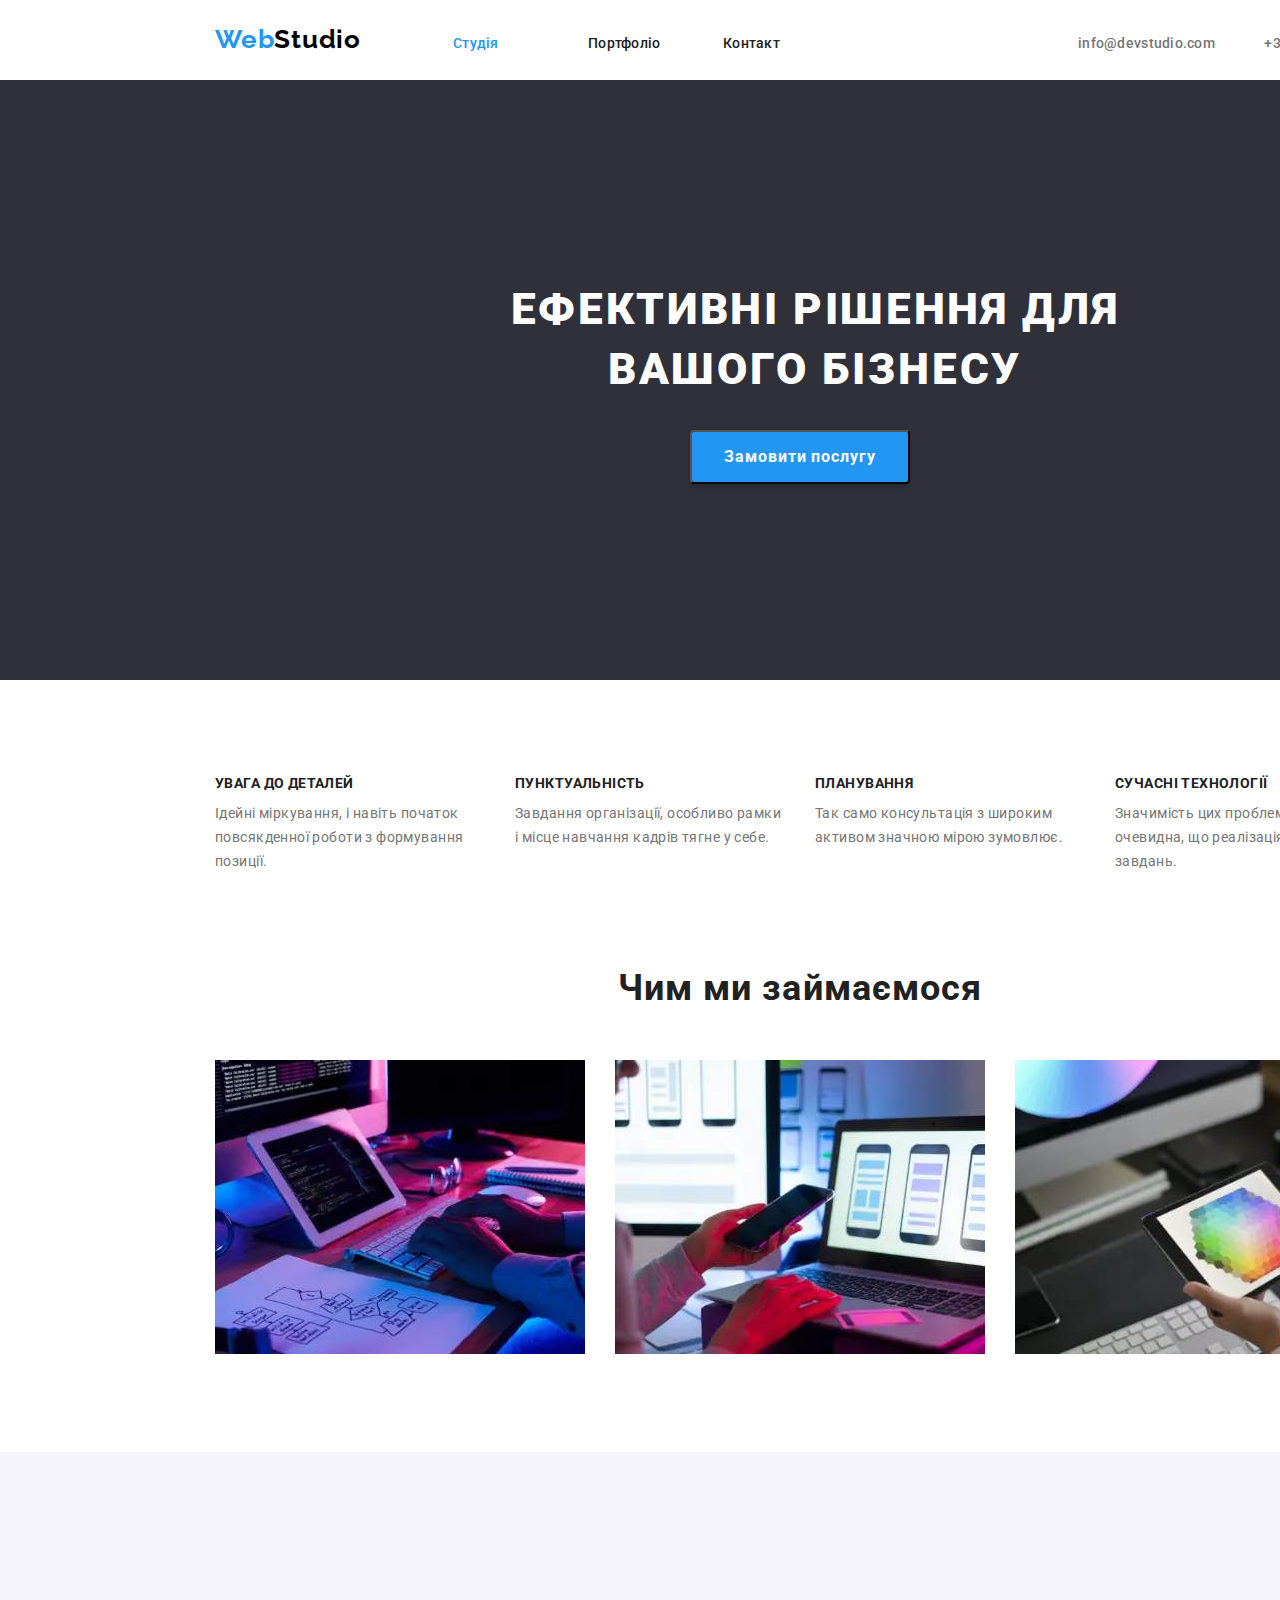
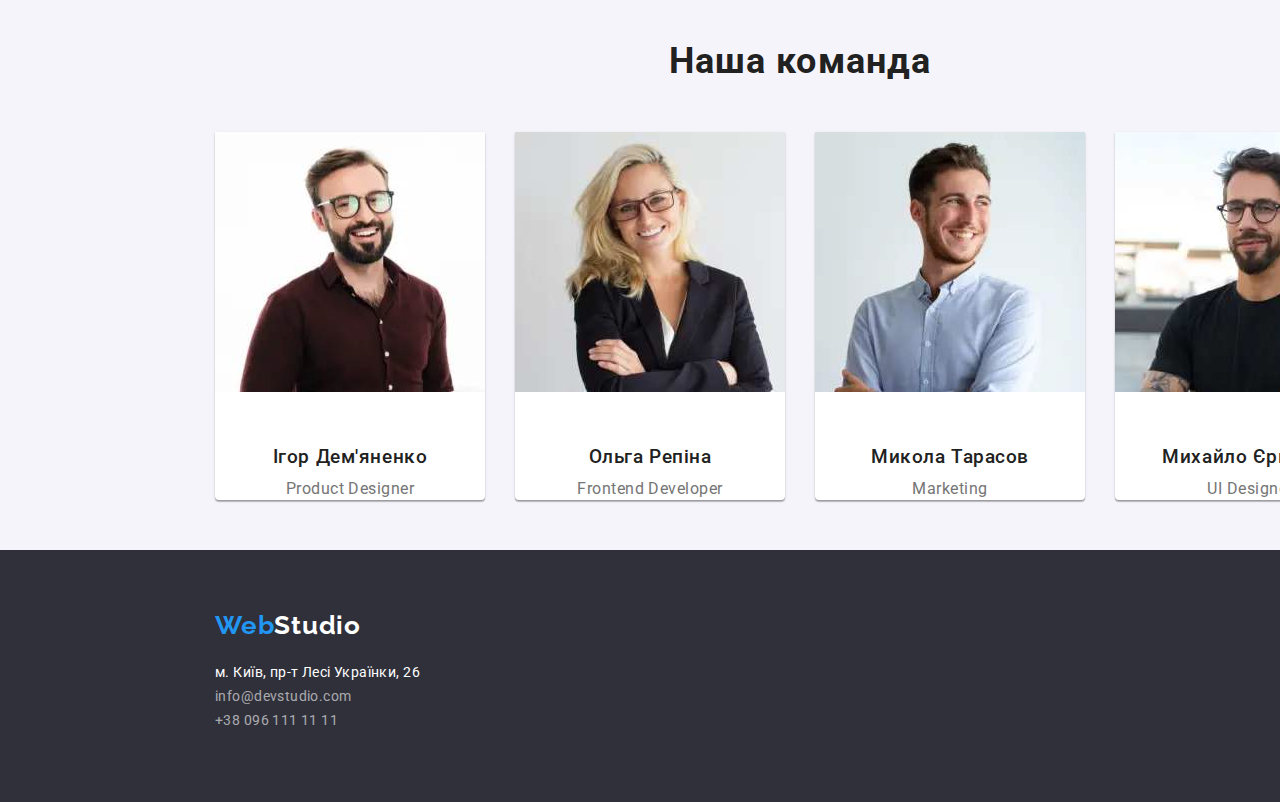
==== index.html @ 8b4c762c "До відправки ментору (пише до флекс на портфолио)" ====
<!DOCTYPE html>
<html lang="uk">
<head>
    <meta charset="UTF-8">
    <meta http-equiv="X-UA-Compatible" content="IE=edge">
    <meta name="viewport" content="width=device-width, initial-scale=1.0">    
    <title>HOMEWORK3</title>
    <link rel="stylesheet" href="https://cdnjs.cloudflare.com/ajax/libs/modern-normalize/1.1.0/modern-normalize.min.css">
    <link rel="preconnect" href="https://fonts.googleapis.com">
    <link rel="preconnect" href="https://fonts.gstatic.com" crossorigin>
    <link href="https://fonts.googleapis.com/css2?family=Raleway:wght@700&family=Roboto:wght@400;500;700;900&display=swap"
        rel="stylesheet">
    <link rel="stylesheet" href="./css/styles.css">
</head>
<body>
        <header class="header-box">
            <div class="container">
                <div class="nav-flex-header">
                    <nav class="nav-flex-header">
                        <a href="./index.html" class="logo link "><span class="web">Web</span><span class="studio">Studio</span></a>
                        <ul class="nav-flex">
                            <li><a href="./index.html" class="link-nav link-current link">Студія</a></li>
                            <li><a href="./portfolio.html" class="link-nav link">Портфоліо</a></li>
                            <li><a href="" class="link-nav link">Контакт</a></li>
                        </ul>
                    </nav>
                    <ul class="nav-flex-tel">
                        <li><a href="mailto:info@devstudio.com" class="nav-contact link">info@devstudio.com</a></li>
                        <li><a href="tel:+380961111111" class="nav-contact link">+38 096 111 11 11</a></li>
                    </ul>
                </div>
                
            </div>                
        </header>

    <main>        
        <section class="order">
            <div class="container">
                <h1 class="hero-title">Ефективні рішення для вашого бізнесу</h1>
                <button type="button" class="order-button">Замовити послугу</button> 
            </div>              
        </section>
        <section class="">
            <div class="container">
                <!--Чому ви обираєте нас?-->
                <ul class="advantage-flex">
                    <li>
                        <h3 class="title-advantage">УВАГА ДО ДЕТАЛЕЙ</h3>
                        <p class="advantage">Ідейні міркування, і навіть початок повсякденної роботи з формування позиції.</p>
                    </li>
                    <li>
                        <h3 class="title-advantage">ПУНКТУАЛЬНІСТЬ</h3>
                        <p class="advantage">Завдання організації, особливо рамки і місце навчання кадрів тягне у себе.</p>
                    </li>
                    <li>
                        <h3 class="title-advantage">ПЛАНУВАННЯ</h3>
                        <p class="advantage">Так само консультація з широким активом значною мірою зумовлює.</p>
                    </li>
                    <li>
                        <h3 class="title-advantage">СУЧАСНІ ТЕХНОЛОГІЇ</h3>
                        <p class="advantage">Значимість цих проблем настільки очевидна, що реалізація планових завдань.</p>
                    </li>
                </ul>
            </div>
        </section>
       
        <section class="">
            <div class="container">
                <h2 class="specialization-title">Чим ми займаємося</h2>
                <ul class="specialization-foto">
                    <li><img src="images/imgdesktop.jpg" alt="Для Офісу" width="370" height="294"></li>
                    <li><img src="images/imgmobile.jpg" alt="Мобільні версії" width="370" height="294"></li>
                    <li><img src="images/imgtablet.jpg" alt="Версії для планшетів" width="370" height="294"></li>
                </ul>
            </div>
        </section>
                
        <section class="comand">
            <div class="container">
                    <h2 class="title-comand">Наша команда</h2>
                    <ul class="comand-flex" >
                        <li class="box-comand">
                            <img src="images/imgIgorDemiyanenko.jpg" alt="Фото Ігор Дем'яненко" width="270" height="260">
                            <h3 class="name">Ігор Дем'яненко</h3>
                            <p lang="en" class="profession">Product Designer</p>
                        </li>
                        <li class="box-comand">
                            <img src="images/imgOlgaRepina.jpg" alt="Фото Ольга Репіна" width="270" height="260">
                            <h3 class="name">Ольга Репіна</h3>
                            <p lang="en" class="profession">Frontend Developer</p>
                        </li>
                        <li class="box-comand">
                            <img src="images/imgNikolaiTarasov.jpg" alt="Фото Микола Тарасов" width="270" height="260">
                            <h3 class="name">Микола Тарасов</h3>
                            <p lang="en" class="profession">Marketing</p>
                        </li>
                        <li class="box-comand">
                            <img src="images/imgMikhailErmakov.jpg" alt="Фото Михайло Єрмаков" width="270" height="260">
                            <h3 class="name">Михайло Єрмаков</h3>
                            <p lang="en" class="profession">UI Designer</p>
                        </li>
                    </ul>
            </div>
        </section>
    
    </main>
    <footer class="footer">
        <div class="container">
                <a href="./index.html" class="logo-footer link"><span class="web">Web</span><span class="logo-studio-footer">Studio</span></a>
                <address>
                    <span class="adress">м. Київ, пр-т Лесі Українки, 26</span>
                    <ul>
                        <li><a href="mailto:info@devstudio.com" class="contact link">info@devstudio.com</a></li>
                        <li><a href="tel:+380961111111" class="contact link">+38 096 111 11 11</a></li>
                    </ul>
                </address>
        </div>
        
    </footer>

</body>
</html>
---- css/styles.css ----
:root {
    --color-primary: #212121;
    --color-logo-studio: #000000;
    --color-title-secondary:#FFFFFF;
    --color-link-text: #757575;
    --color-accent: #2196F3;
    --color-background: #188CE8;
    --color-order-shadow:rgba(0, 0, 0, 0.15);
    --color-conact-footer:rgba(255, 255, 255, 0.6);
    --color-order-section:#2F303A;
    --color-comand-section:#F5F4FA;
 }
/* * {outline: 1px solid red;} */
h1,
h2,
h3,
ul,
li,
p {padding: 0;
    margin: 0;
}
body { 
    width: 1600;
    font-family: 'Roboto','Arial','Helvetica',sans-serif;
    font-style: normal;
    color: var(--color-primary);
}
.container {
    margin: auto 200px;
    padding: 0 15px;
    width: 1200px;    
}


ul,li {
    list-style: none;
}
.link {
    text-decoration: none;
  }
  .nav-flex-header {
    align-items:baseline;
    display:flex;
    justify-content: space-between;
  }
  .nav-flex {
    width: 281px;
    display:flex;
    justify-content: space-between;
  }
  .nav-flex-tel {
    width: 307px;
    display:flex;
    justify-content: space-between;
  }

.header-box {
    width: 1600px;
    height: 80px;
    display:;   
}
.logo {
    margin-right: 93px; 
    padding-top: 24px;
    padding-bottom: 25px;
    display: block;
    height: 31;
    width: 145px;
    font-weight: 700;
    font-family: 'Raleway';
    font-size: 26px;
    line-height: 1.19;
    /* identical to box height */
    letter-spacing: 0.03em;   
}
.web {
    color: var(--color-accent);}
.studio {
    color: var(--color-logo-studio);
}
.link-nav {
    display:flex;
    padding-top: 24px;
    padding-bottom: 24px;
    width: 135px;
    height: 16px;
    font-family: inherit;
    font-weight: 500;
    font-size: 14px;
    line-height: 1.14;
    letter-spacing: 0.02em;
    color: var(--color-primary);
}
.link-nav:hover ,.link-nav:focus {
    color: var(--color-accent);
}
.link-current {
    color: var(--color-accent);
}
.nav-contact {
    display: flex;
    padding-top: 32px;
    padding-bottom: 32px;
    font-weight: 500;
    font-size: 14px;
    line-height: 1,14;
    letter-spacing: 0.02em;
    color: var(--color-link-text);
}
.nav-contact:hover,.nav-contact:focus {
    color: var(--color-accent);
}
.nav {
    background-color:var(--color-title-secondary);
}
.order {
    display: block;
    margin-bottom: 94;
    padding-top: 200px;
    height: 600px;
    width: 1600px;
    background-color: var(--color-order-section);
}
.hero-title {
    margin: 0px 252px 30px;
    display:block;
    width: 696px;
    height: 120px;
    text-align: center;
    font-weight: 900;
    font-size: 44px;
    line-height: 1.36 ;
    /* or 136% */
    letter-spacing: 0.06em;
    text-transform: uppercase;
    color: var(--color-title-secondary);
}
.order-button { 
    padding: 10px 32px;
    margin:0px auto 200px auto;
    display:block;
    width: 216;
    height: 50;
    font-weight: 700;
    cursor: pointer;
    font-family: inherit;
    line-height: 1.88;
    /* identical to box height, or 188% */
    align-items: center;
    text-align: center;
    letter-spacing: 0.06em;
    color: var(--color-title-secondary);
    background-color:var(--color-accent);
    box-shadow: 0px 4px 4px rgba(0, 0, 0, 0.15);
    border-radius: 4px;
}
.order-button:hover, .order-button:focus {
    background: var(--color-background);
 }
 .advantage-flex {
     display:flex ;
     justify-content: space-between;
     margin-top: 94px;
     margin-bottom:94px; 
     width: 1170px;
     margin-top: 94px;
 }
.title-advantage {margin-bottom: 10px;
    display: inline-block;
    height: 16px;
    width: 270px;
    font-weight: 700;
    font-size: 14px;
    line-height: 1.14;
    letter-spacing: 0.03em;
    text-transform: uppercase;
}
.advantage {
    height: 72px;
    width: 270px;
    font-size: 14px;
    line-height: 1.71;
    /* or 171% */
    letter-spacing: 0.03em;
    color: var(--color-link-text);
}
.specialization-title {margin-bottom: 50px;
    font-weight: 700;
    font-size: 36px;
    line-height: 1.16;
    letter-spacing: 0.03em;
    text-align: center;
}
.comand-flex {
    display: flex;
    justify-content: space-between;
}
.title-comand { 
    margin-top: 94px;
    margin-bottom: 50px;
    font-weight: 700;
    font-size: 36px;
    line-height: 1.17;
    letter-spacing: 0.03em;
    text-align: center;
}
.specialization-foto {
    margin-bottom: 94px;
    padding-top: 0px;
    display:flex;
    justify-content: space-between;
}
.box-comand {
    padding-top: 0px;
    margin-bottom: 50px;
    width: 270px;
    height: 368px;
    background-color: var(--color-title-secondary);
    box-shadow: 0px 1px 3px rgba(0, 0, 0, 0.12), 0px 1px 1px rgba(0, 0, 0, 0.14), 0px 2px 1px rgba(0, 0, 0, 0.2);
    border-radius: 0px 0px 4px 4px;
}
.comand {padding-top: 94px;
    width: width 1200px;
    background-color: var(--color-comand-section);
}
.name {
    margin-top: 50px;
    margin-bottom: 10px;
    font-weight: 500;
    line-height: 1.17;
    /* identical to box height */
    letter-spacing: 0.03em;
    text-align: center;
}
.profession {margin-bottom: 50px;
    line-height: 1.19;
    /* identical to box height */
    letter-spacing: 0.03em;
    color: var(--color-link-text);
    text-align: center;
}
.adress {
    margin-bottom: 9px;
    font-style: normal;
    font-size: 14px;
    line-height: 1.71;
    /* or 171% */
    letter-spacing: 0.03em;
    color: var(--color-title-secondary);
}
.contact {
    margin-bottom: 9px;
   font-style: normal;
    font-family: inherit;
    font-size: 14px;
    line-height: 1.71;
    /* or 171% */
    letter-spacing: 0.03em;
    color: var(--color-conact-footer);
}
.contact:hover,.contact:focus {
    color: var(--color-accent);
}
.flex-button {
    
    display: flex;
    justify-content: center;
}
/* .button:last-child {
    margin-right:0px;   
} */
.button {
    padding: 6px 22px;
    margin-top:100px;
    margin-bottom:100px; ; 
    margin-right: 30px;
    cursor: pointer;
    font-family: inherit;
    font-weight: 500;
    line-height: 1.63;
    /* identical to box height, or 162% */
    text-align: center;
    letter-spacing: 0.03em;    
}
.button:hover,.button:focus {
    color: var(--color-title-secondary);
    background-color: var(--color-accent);
}
.card-flex {
    
}
.card {
    padding-top: 0px;
    margin-right:30px;
    margin-bottom: 30px;
    box-sizing: border-box;
    width: 370px;
    height: 404px;
    background: var(--color-title-secondary);
    border: 1px solid #EEEEEE;

}
.projects {
    margin-top: 20px;
    margin-right: 24px;
    margin-bottom: 4px;
    margin-left: 24px;
    font-weight: 700;
    line-height: 2;
    /* identical to box height, or 188% */
    letter-spacing: 0.03em;
}
.project-type {
    width: 322;
    height: 30;
    margin-right: 24px;
    margin-bottom: 20px;
    margin-left: 24px;
    line-height: 1.88;
    /* identical to box height, or 188% */
    letter-spacing: 0.03em;
    color: var(--color-link-text);
}
.footer { 
    display: block;
    padding-top: 60px ;
    width: 1600px;
    height: 252px;
    background-color: var(--color-order-section);
}
.logo-footer {
    margin-bottom: 20px ;
    display: block;
    height: 31;
    width: 145px;
    font-weight: 700;
    font-family: 'Raleway';
    font-size: 26px;
    line-height: 1.19;
    /* identical to box height */
    letter-spacing: 0.03em;
}
.logo-studio-footer { 
    font-family: 'Raleway';
    font-size: 26px;
    line-height: 1.19;
    /* identical to box height */
    letter-spacing: 0.03em;
    color:var(--color-title-secondary);
}
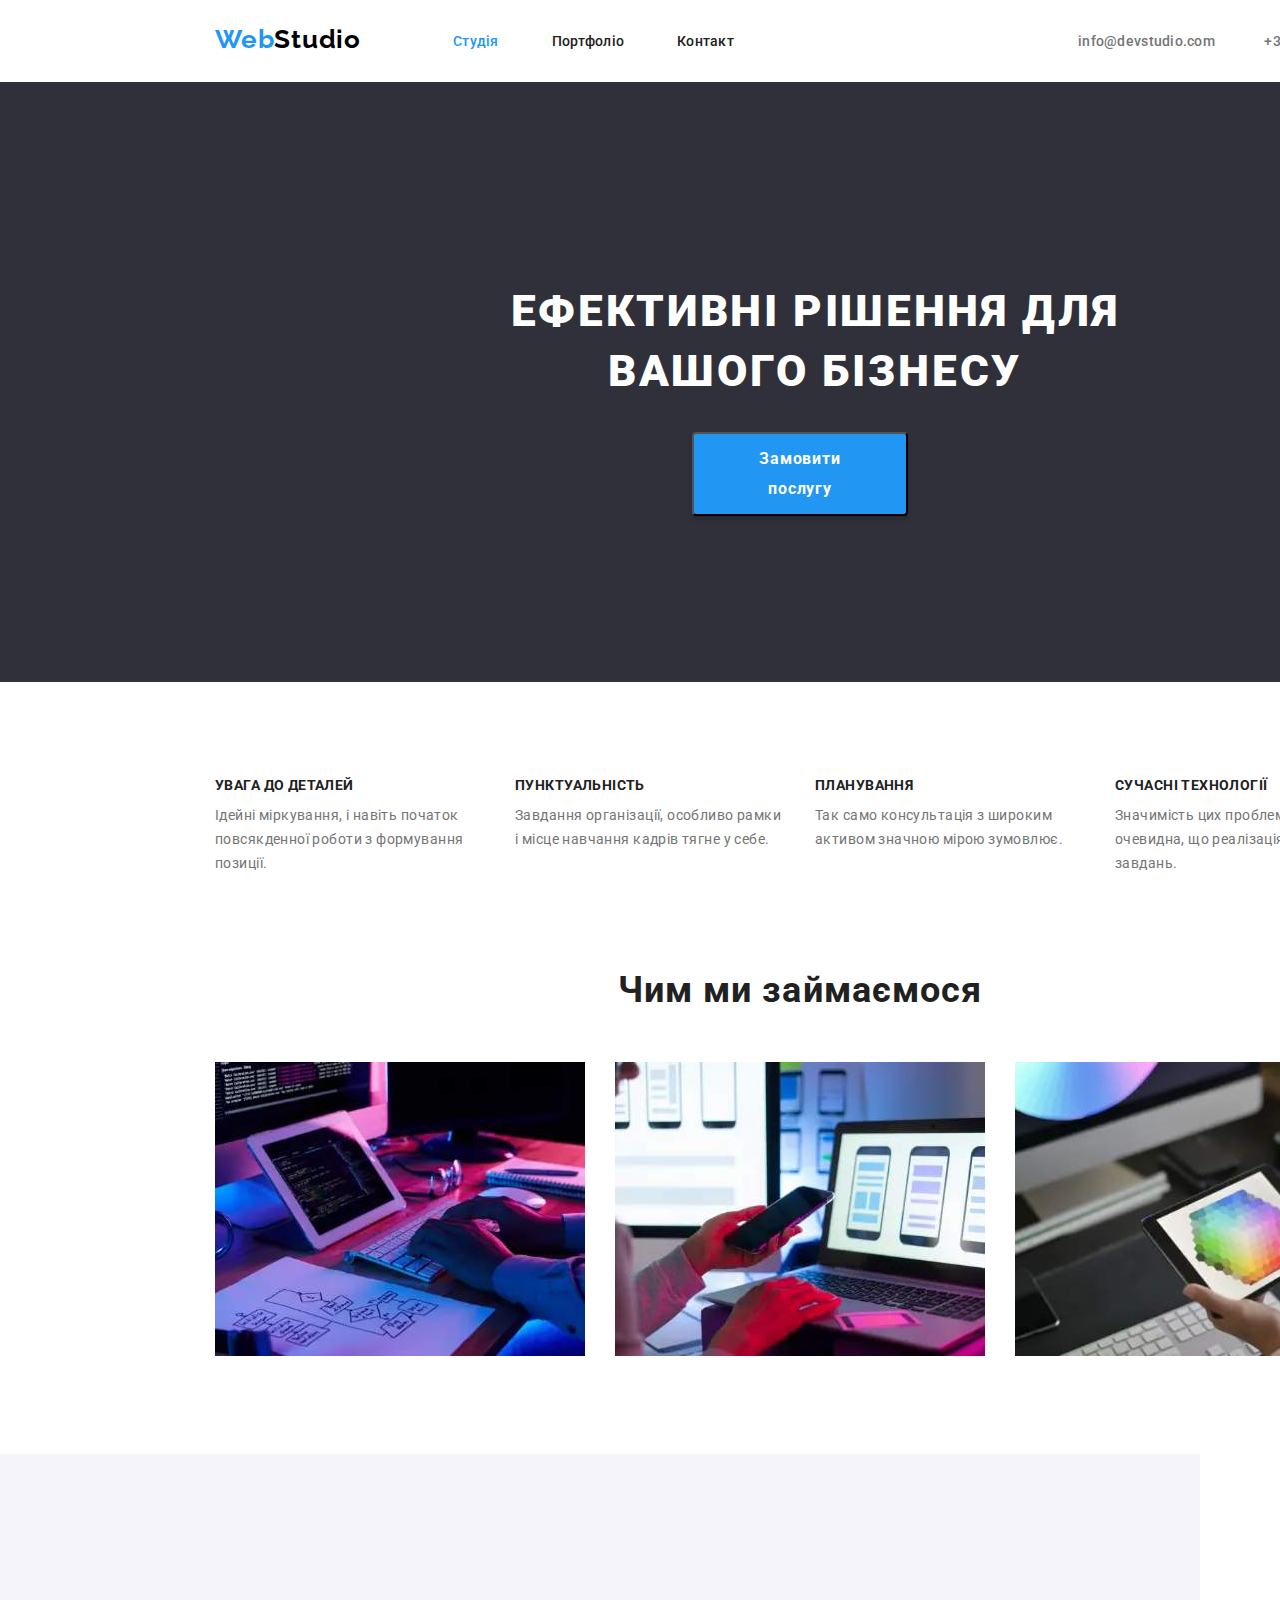
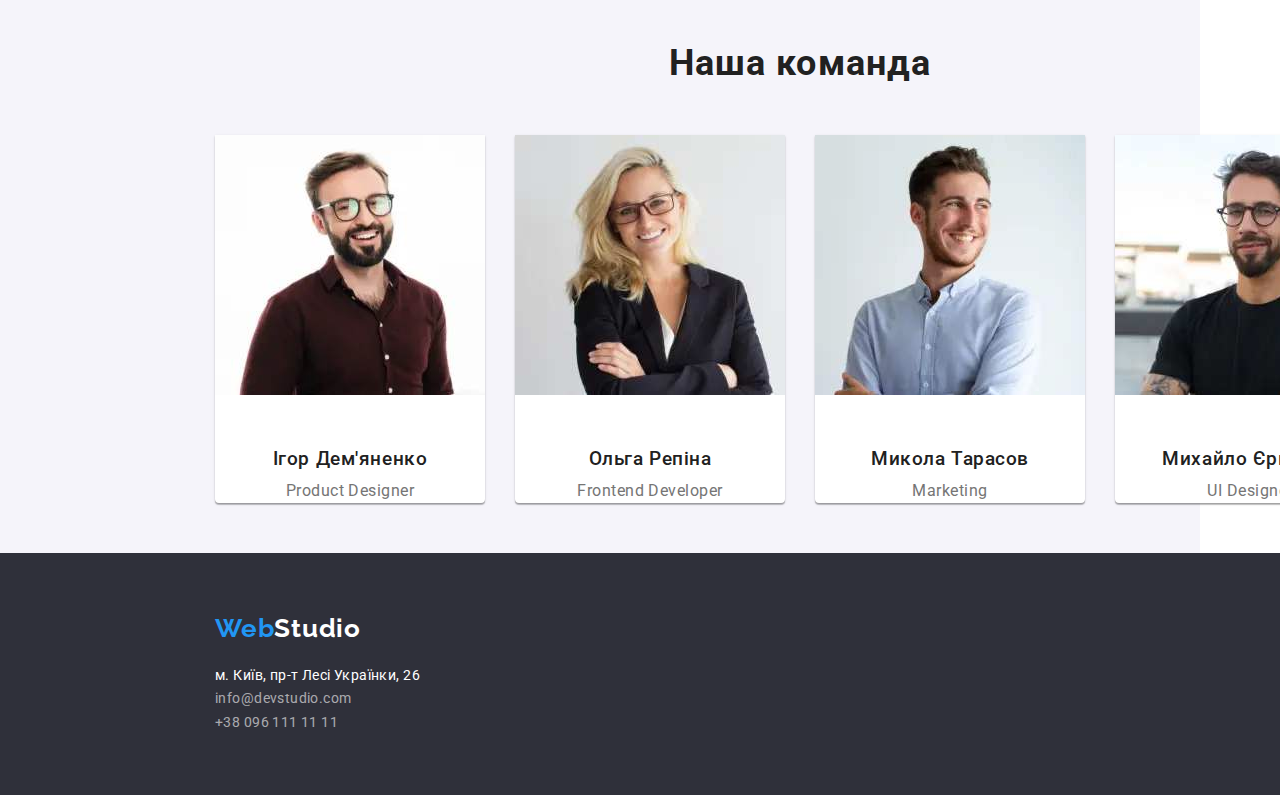
==== commit 65a4ded0: "Фіналізує проект до перевірки ментором" ====
--- a/index.html
+++ b/index.html
@@ -1,44 +1,44 @@
 <!DOCTYPE html>
 <html lang="uk">
+
 <head>
     <meta charset="UTF-8">
     <meta http-equiv="X-UA-Compatible" content="IE=edge">
-    <meta name="viewport" content="width=device-width, initial-scale=1.0">    
+    <meta name="viewport" content="width=device-width, initial-scale=1.0">
     <title>HOMEWORK3</title>
     <link rel="stylesheet" href="https://cdnjs.cloudflare.com/ajax/libs/modern-normalize/1.1.0/modern-normalize.min.css">
     <link rel="preconnect" href="https://fonts.googleapis.com">
     <link rel="preconnect" href="https://fonts.gstatic.com" crossorigin>
-    <link href="https://fonts.googleapis.com/css2?family=Raleway:wght@700&family=Roboto:wght@400;500;700;900&display=swap"
-        rel="stylesheet">
+    <link rel="stylesheet" href="https://fonts.googleapis.com/css2?family=Raleway:wght@700&family=Roboto:wght@400;500;700;900&display=swap">
     <link rel="stylesheet" href="./css/styles.css">
 </head>
+
 <body>
-        <header class="header-box">
-            <div class="container">
-                <div class="nav-flex-header">
-                    <nav class="nav-flex-header">
-                        <a href="./index.html" class="logo link "><span class="web">Web</span><span class="studio">Studio</span></a>
-                        <ul class="nav-flex">
-                            <li><a href="./index.html" class="link-nav link-current link">Студія</a></li>
-                            <li><a href="./portfolio.html" class="link-nav link">Портфоліо</a></li>
-                            <li><a href="" class="link-nav link">Контакт</a></li>
-                        </ul>
-                    </nav>
-                    <ul class="nav-flex-tel">
-                        <li><a href="mailto:info@devstudio.com" class="nav-contact link">info@devstudio.com</a></li>
-                        <li><a href="tel:+380961111111" class="nav-contact link">+38 096 111 11 11</a></li>
+    <header class="container">
+            <div class="header-flex">
+                <nav class="nav-flex-header">
+                    <a href="./index.html" class="logo link "><span class="web">Web</span><span
+                            class="studio">Studio</span></a>
+                    <ul class="nav-flex">
+                        <li class="nav-link"><a href="./index.html" class="link-nav link-current link">Студія</a></li>
+                        <li class="nav-link"><a href="./portfolio.html" class="link-nav link">Портфоліо</a></li>
+                        <li class="nav-link"><a href="" class="link-nav link">Контакт</a></li>
                     </ul>
-                </div>
-                
-            </div>                
-        </header>
+                </nav>
+                <ul class="nav-flex-link">
+                    <li class="nav-link"><a href="mailto:info@devstudio.com"
+                            class="nav-contact link">info@devstudio.com</a></li>
+                    <li class="nav-link"><a href="tel:+380961111111" class="nav-contact link">+38 096 111 11 11</a></li>
+                </ul>
+            </div>  
+    </header>
 
-    <main>        
+    <main>
         <section class="order">
             <div class="container">
                 <h1 class="hero-title">Ефективні рішення для вашого бізнесу</h1>
-                <button type="button" class="order-button">Замовити послугу</button> 
-            </div>              
+                <button type="button" class="order-button">Замовити послугу</button>
+            </div>
         </section>
         <section class="">
             <div class="container">
@@ -46,11 +46,13 @@
                 <ul class="advantage-flex">
                     <li>
                         <h3 class="title-advantage">УВАГА ДО ДЕТАЛЕЙ</h3>
-                        <p class="advantage">Ідейні міркування, і навіть початок повсякденної роботи з формування позиції.</p>
+                        <p class="advantage">Ідейні міркування, і навіть початок повсякденної роботи з формування
+                            позиції.</p>
                     </li>
                     <li>
                         <h3 class="title-advantage">ПУНКТУАЛЬНІСТЬ</h3>
-                        <p class="advantage">Завдання організації, особливо рамки і місце навчання кадрів тягне у себе.</p>
+                        <p class="advantage">Завдання організації, особливо рамки і місце навчання кадрів тягне у себе.
+                        </p>
                     </li>
                     <li>
                         <h3 class="title-advantage">ПЛАНУВАННЯ</h3>
@@ -58,12 +60,13 @@
                     </li>
                     <li>
                         <h3 class="title-advantage">СУЧАСНІ ТЕХНОЛОГІЇ</h3>
-                        <p class="advantage">Значимість цих проблем настільки очевидна, що реалізація планових завдань.</p>
+                        <p class="advantage">Значимість цих проблем настільки очевидна, що реалізація планових завдань.
+                        </p>
                     </li>
                 </ul>
             </div>
         </section>
-       
+
         <section class="">
             <div class="container">
                 <h2 class="specialization-title">Чим ми займаємося</h2>
@@ -74,49 +77,51 @@
                 </ul>
             </div>
         </section>
-                
+
         <section class="comand">
             <div class="container">
-                    <h2 class="title-comand">Наша команда</h2>
-                    <ul class="comand-flex" >
-                        <li class="box-comand">
-                            <img src="images/imgIgorDemiyanenko.jpg" alt="Фото Ігор Дем'яненко" width="270" height="260">
-                            <h3 class="name">Ігор Дем'яненко</h3>
-                            <p lang="en" class="profession">Product Designer</p>
-                        </li>
-                        <li class="box-comand">
-                            <img src="images/imgOlgaRepina.jpg" alt="Фото Ольга Репіна" width="270" height="260">
-                            <h3 class="name">Ольга Репіна</h3>
-                            <p lang="en" class="profession">Frontend Developer</p>
-                        </li>
-                        <li class="box-comand">
-                            <img src="images/imgNikolaiTarasov.jpg" alt="Фото Микола Тарасов" width="270" height="260">
-                            <h3 class="name">Микола Тарасов</h3>
-                            <p lang="en" class="profession">Marketing</p>
-                        </li>
-                        <li class="box-comand">
-                            <img src="images/imgMikhailErmakov.jpg" alt="Фото Михайло Єрмаков" width="270" height="260">
-                            <h3 class="name">Михайло Єрмаков</h3>
-                            <p lang="en" class="profession">UI Designer</p>
-                        </li>
-                    </ul>
+                <h2 class="title-comand">Наша команда</h2>
+                <ul class="comand-flex">
+                    <li class="box-comand">
+                        <img src="images/imgIgorDemiyanenko.jpg" alt="Фото Ігор Дем'яненко" width="270" height="260">
+                        <h3 class="name">Ігор Дем'яненко</h3>
+                        <p lang="en" class="profession">Product Designer</p>
+                    </li>
+                    <li class="box-comand">
+                        <img src="images/imgOlgaRepina.jpg" alt="Фото Ольга Репіна" width="270" height="260">
+                        <h3 class="name">Ольга Репіна</h3>
+                        <p lang="en" class="profession">Frontend Developer</p>
+                    </li>
+                    <li class="box-comand">
+                        <img src="images/imgNikolaiTarasov.jpg" alt="Фото Микола Тарасов" width="270" height="260">
+                        <h3 class="name">Микола Тарасов</h3>
+                        <p lang="en" class="profession">Marketing</p>
+                    </li>
+                    <li class="box-comand">
+                        <img src="images/imgMikhailErmakov.jpg" alt="Фото Михайло Єрмаков" width="270" height="260">
+                        <h3 class="name">Михайло Єрмаков</h3>
+                        <p lang="en" class="profession">UI Designer</p>
+                    </li>
+                </ul>
             </div>
         </section>
-    
+
     </main>
     <footer class="footer">
         <div class="container">
-                <a href="./index.html" class="logo-footer link"><span class="web">Web</span><span class="logo-studio-footer">Studio</span></a>
-                <address>
-                    <span class="adress">м. Київ, пр-т Лесі Українки, 26</span>
-                    <ul>
-                        <li><a href="mailto:info@devstudio.com" class="contact link">info@devstudio.com</a></li>
-                        <li><a href="tel:+380961111111" class="contact link">+38 096 111 11 11</a></li>
-                    </ul>
-                </address>
+            <a href="./index.html" class="logo-footer link"><span class="web">Web</span><span
+                    class="logo-studio-footer">Studio</span></a>
+            <address>
+                <span class="adress">м. Київ, пр-т Лесі Українки, 26</span>
+                <ul>
+                    <li><a href="mailto:info@devstudio.com" class="contact link">info@devstudio.com</a></li>
+                    <li><a href="tel:+380961111111" class="contact link">+38 096 111 11 11</a></li>
+                </ul>
+            </address>
         </div>
-        
+
     </footer>
 
 </body>
+
 </html>
--- a/css/styles.css
+++ b/css/styles.css
@@ -16,11 +16,12 @@
 h3,
 ul,
 li,
-p {padding: 0;
+p {
+    padding: 0;
     margin: 0;
 }
 body { 
-    width: 1600;
+    width: 1600px;
     font-family: 'Roboto','Arial','Helvetica',sans-serif;
     font-style: normal;
     color: var(--color-primary);
@@ -30,41 +31,42 @@
     padding: 0 15px;
     width: 1200px;    
 }
-
-
-ul,li {
+ ul,li {
     list-style: none;
 }
-.link {
+ .link {
     text-decoration: none;
-  }
+}
+  .header-flex {
+    display: flex;
+    justify-content: space-between;
+}
   .nav-flex-header {
-    align-items:baseline;
+    /* align-items:baseline; */
     display:flex;
-    justify-content: space-between;
+    
+}
+  .nav-link {   
+    margin-top: 32px;
+    margin-bottom: 32px;
+
   }
   .nav-flex {
     width: 281px;
     display:flex;
     justify-content: space-between;
   }
-  .nav-flex-tel {
+  .nav-flex-link {
     width: 307px;
     display:flex;
     justify-content: space-between;
   }
 
-.header-box {
-    width: 1600px;
-    height: 80px;
-    display:;   
-}
 .logo {
     margin-right: 93px; 
     padding-top: 24px;
     padding-bottom: 25px;
     display: block;
-    height: 31;
     width: 145px;
     font-weight: 700;
     font-family: 'Raleway';
@@ -79,11 +81,10 @@
     color: var(--color-logo-studio);
 }
 .link-nav {
-    display:flex;
+    
     padding-top: 24px;
     padding-bottom: 24px;
     width: 135px;
-    height: 16px;
     font-family: inherit;
     font-weight: 500;
     font-size: 14px;
@@ -98,12 +99,9 @@
     color: var(--color-accent);
 }
 .nav-contact {
-    display: flex;
-    padding-top: 32px;
-    padding-bottom: 32px;
     font-weight: 500;
     font-size: 14px;
-    line-height: 1,14;
+    line-height: 1.14;
     letter-spacing: 0.02em;
     color: var(--color-link-text);
 }
@@ -115,7 +113,7 @@
 }
 .order {
     display: block;
-    margin-bottom: 94;
+    margin-bottom: 94px;
     padding-top: 200px;
     height: 600px;
     width: 1600px;
@@ -125,7 +123,6 @@
     margin: 0px 252px 30px;
     display:block;
     width: 696px;
-    height: 120px;
     text-align: center;
     font-weight: 900;
     font-size: 44px;
@@ -139,8 +136,7 @@
     padding: 10px 32px;
     margin:0px auto 200px auto;
     display:block;
-    width: 216;
-    height: 50;
+    width: 216px;
     font-weight: 700;
     cursor: pointer;
     font-family: inherit;
@@ -165,9 +161,9 @@
      width: 1170px;
      margin-top: 94px;
  }
-.title-advantage {margin-bottom: 10px;
+.title-advantage {
+    margin-bottom: 10px;
     display: inline-block;
-    height: 16px;
     width: 270px;
     font-weight: 700;
     font-size: 14px;
@@ -219,8 +215,9 @@
     box-shadow: 0px 1px 3px rgba(0, 0, 0, 0.12), 0px 1px 1px rgba(0, 0, 0, 0.14), 0px 2px 1px rgba(0, 0, 0, 0.2);
     border-radius: 0px 0px 4px 4px;
 }
-.comand {padding-top: 94px;
-    width: width 1200px;
+.comand {
+    padding-top: 94px;
+    width: 1200px;
     background-color: var(--color-comand-section);
 }
 .name {
@@ -232,7 +229,8 @@
     letter-spacing: 0.03em;
     text-align: center;
 }
-.profession {margin-bottom: 50px;
+.profession {
+    margin-bottom: 50px;
     line-height: 1.19;
     /* identical to box height */
     letter-spacing: 0.03em;
@@ -250,7 +248,7 @@
 }
 .contact {
     margin-bottom: 9px;
-   font-style: normal;
+    font-style: normal;
     font-family: inherit;
     font-size: 14px;
     line-height: 1.71;
@@ -262,18 +260,19 @@
     color: var(--color-accent);
 }
 .flex-button {
-    
     display: flex;
     justify-content: center;
 }
-/* .button:last-child {
+.button-flex:last-child {
     margin-right:0px;   
-} */
-.button {
-    padding: 6px 22px;
+}
+.button-flex {
     margin-top:100px;
     margin-bottom:100px; ; 
     margin-right: 30px;
+}
+.button {
+    padding: 6px 22px;
     cursor: pointer;
     font-family: inherit;
     font-weight: 500;
@@ -287,18 +286,21 @@
     background-color: var(--color-accent);
 }
 .card-flex {
-    
+    display: flex;
+    justify-content:space-between;
+    flex-wrap: wrap;   
 }
 .card {
     padding-top: 0px;
-    margin-right:30px;
     margin-bottom: 30px;
-    box-sizing: border-box;
     width: 370px;
     height: 404px;
     background: var(--color-title-secondary);
     border: 1px solid #EEEEEE;
 
+}
+.card:nth-child(n + 7) {
+    margin-bottom: 94px;
 }
 .projects {
     margin-top: 20px;
@@ -311,8 +313,7 @@
     letter-spacing: 0.03em;
 }
 .project-type {
-    width: 322;
-    height: 30;
+    width: 322px;
     margin-right: 24px;
     margin-bottom: 20px;
     margin-left: 24px;
@@ -324,14 +325,13 @@
 .footer { 
     display: block;
     padding-top: 60px ;
+    padding-bottom: 60px;
     width: 1600px;
-    height: 252px;
     background-color: var(--color-order-section);
 }
 .logo-footer {
     margin-bottom: 20px ;
     display: block;
-    height: 31;
     width: 145px;
     font-weight: 700;
     font-family: 'Raleway';
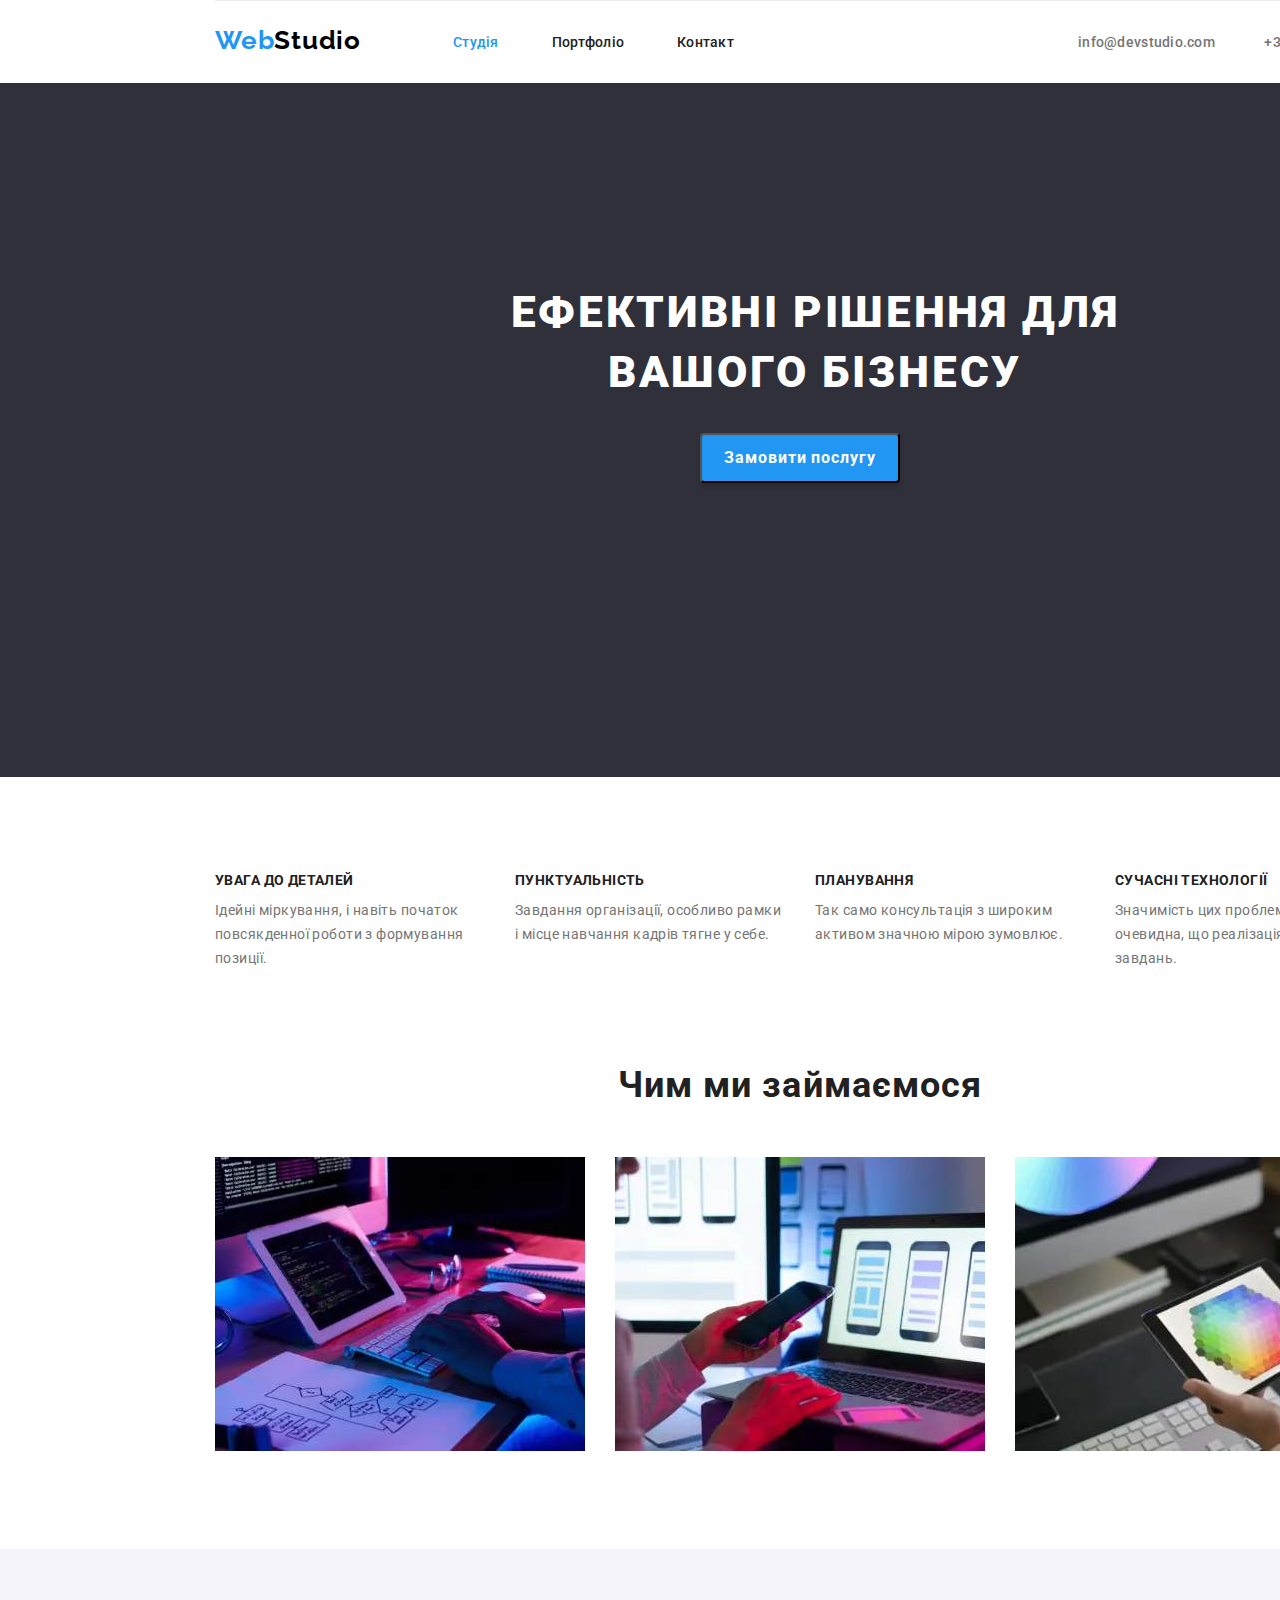
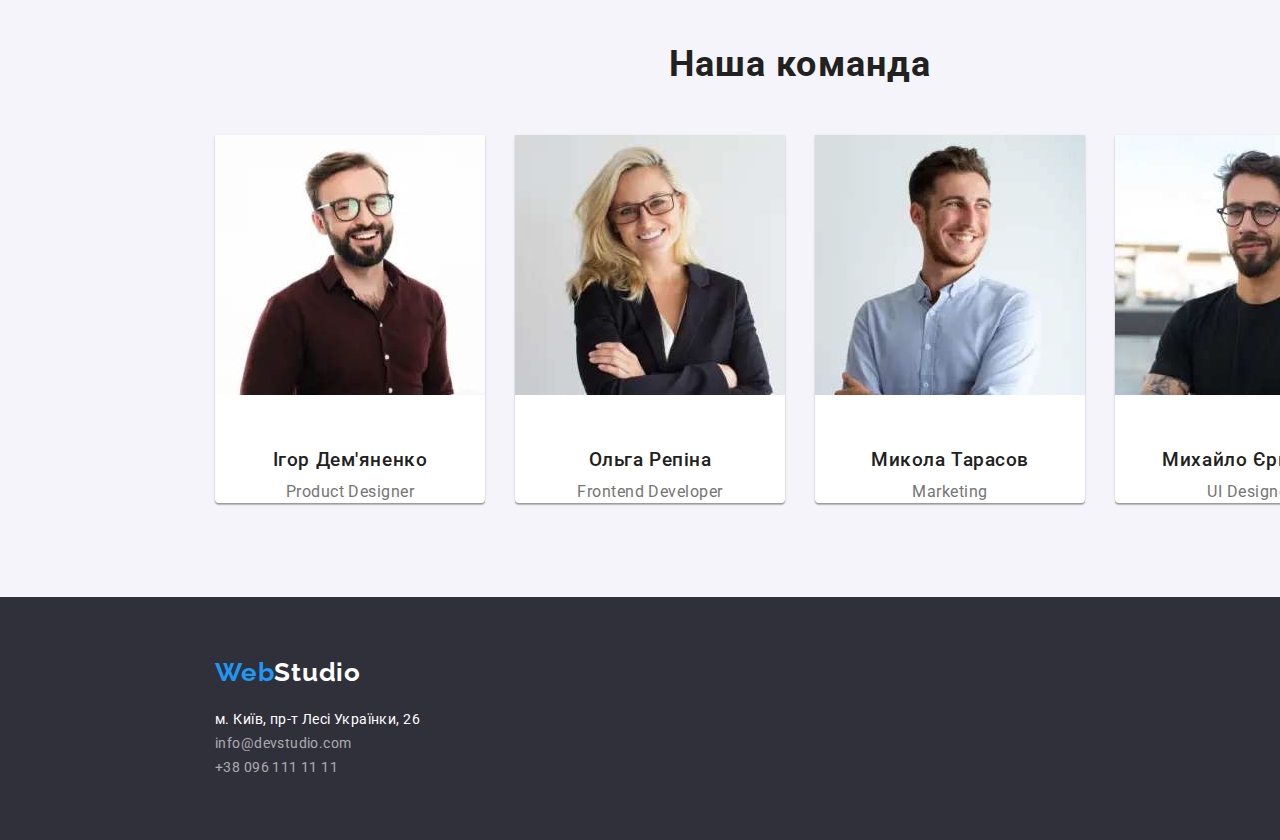
==== commit 74c67b44: "Виправляє  помилки" ====
--- a/index.html
+++ b/index.html
@@ -34,14 +34,14 @@
     </header>
 
     <main>
-        <section class="order">
+        <section class="section order">
             <div class="container">
                 <h1 class="hero-title">Ефективні рішення для вашого бізнесу</h1>
                 <button type="button" class="order-button">Замовити послугу</button>
             </div>
         </section>
-        <section class="">
-            <div class="container">
+        <section class="section container">
+            <div class="">
                 <!--Чому ви обираєте нас?-->
                 <ul class="advantage-flex">
                     <li>
@@ -67,8 +67,8 @@
             </div>
         </section>
 
-        <section class="">
-            <div class="container">
+        <section class="section container">
+            <div class="">
                 <h2 class="specialization-title">Чим ми займаємося</h2>
                 <ul class="specialization-foto">
                     <li><img src="images/imgdesktop.jpg" alt="Для Офісу" width="370" height="294"></li>
@@ -78,32 +78,33 @@
             </div>
         </section>
 
-        <section class="comand">
-            <div class="container">
-                <h2 class="title-comand">Наша команда</h2>
-                <ul class="comand-flex">
-                    <li class="box-comand">
-                        <img src="images/imgIgorDemiyanenko.jpg" alt="Фото Ігор Дем'яненко" width="270" height="260">
-                        <h3 class="name">Ігор Дем'яненко</h3>
-                        <p lang="en" class="profession">Product Designer</p>
-                    </li>
-                    <li class="box-comand">
-                        <img src="images/imgOlgaRepina.jpg" alt="Фото Ольга Репіна" width="270" height="260">
-                        <h3 class="name">Ольга Репіна</h3>
-                        <p lang="en" class="profession">Frontend Developer</p>
-                    </li>
-                    <li class="box-comand">
-                        <img src="images/imgNikolaiTarasov.jpg" alt="Фото Микола Тарасов" width="270" height="260">
-                        <h3 class="name">Микола Тарасов</h3>
-                        <p lang="en" class="profession">Marketing</p>
-                    </li>
-                    <li class="box-comand">
-                        <img src="images/imgMikhailErmakov.jpg" alt="Фото Михайло Єрмаков" width="270" height="260">
-                        <h3 class="name">Михайло Єрмаков</h3>
-                        <p lang="en" class="profession">UI Designer</p>
-                    </li>
-                </ul>
+        <section class="section comand">
+                <div class="container">
+                    <h2 class="title-comand">Наша команда</h2>
+                    <ul class="comand-flex">
+                        <li class="box-comand">
+                            <img src="images/imgIgorDemiyanenko.jpg" alt="Фото Ігор Дем'яненко" width="270" height="260">
+                            <h3 class="name">Ігор Дем'яненко</h3>
+                            <p lang="en" class="profession">Product Designer</p>
+                        </li>
+                        <li class="box-comand">
+                            <img src="images/imgOlgaRepina.jpg" alt="Фото Ольга Репіна" width="270" height="260">
+                            <h3 class="name">Ольга Репіна</h3>
+                            <p lang="en" class="profession">Frontend Developer</p>
+                        </li>
+                        <li class="box-comand">
+                            <img src="images/imgNikolaiTarasov.jpg" alt="Фото Микола Тарасов" width="270" height="260">
+                            <h3 class="name">Микола Тарасов</h3>
+                            <p lang="en" class="profession">Marketing</p>
+                        </li>
+                        <li class="box-comand">
+                            <img src="images/imgMikhailErmakov.jpg" alt="Фото Михайло Єрмаков" width="270" height="260">
+                            <h3 class="name">Михайло Єрмаков</h3>
+                            <p lang="en" class="profession">UI Designer</p>
+                        </li>
+                    </ul>
             </div>
+            
         </section>
 
     </main>
--- a/css/styles.css
+++ b/css/styles.css
@@ -26,6 +26,11 @@
     font-style: normal;
     color: var(--color-primary);
 }
+.section {
+    padding-top: 94px;
+    padding-bottom: 94px;
+
+}
 .container {
     margin: auto 200px;
     padding: 0 15px;
@@ -40,6 +45,7 @@
   .header-flex {
     display: flex;
     justify-content: space-between;
+    border-top: 1px solid #ECECEC;
 }
   .nav-flex-header {
     /* align-items:baseline; */
@@ -113,9 +119,7 @@
 }
 .order {
     display: block;
-    margin-bottom: 94px;
     padding-top: 200px;
-    height: 600px;
     width: 1600px;
     background-color: var(--color-order-section);
 }
@@ -133,10 +137,12 @@
     color: var(--color-title-secondary);
 }
 .order-button { 
-    padding: 10px 32px;
+    display: flex;
+    padding: 10px auto;
     margin:0px auto 200px auto;
     display:block;
-    width: 216px;
+    height: 50px;
+    width: 200px;
     font-weight: 700;
     cursor: pointer;
     font-family: inherit;
@@ -192,7 +198,6 @@
     justify-content: space-between;
 }
 .title-comand { 
-    margin-top: 94px;
     margin-bottom: 50px;
     font-weight: 700;
     font-size: 36px;
@@ -208,7 +213,6 @@
 }
 .box-comand {
     padding-top: 0px;
-    margin-bottom: 50px;
     width: 270px;
     height: 368px;
     background-color: var(--color-title-secondary);
@@ -217,7 +221,8 @@
 }
 .comand {
     padding-top: 94px;
-    width: 1200px;
+    width: 1600px;
+    height: 648px;
     background-color: var(--color-comand-section);
 }
 .name {
@@ -296,7 +301,7 @@
     width: 370px;
     height: 404px;
     background: var(--color-title-secondary);
-    border: 1px solid #EEEEEE;
+    border-bottom: 1px solid #EEEEEE;
 
 }
 .card:nth-child(n + 7) {
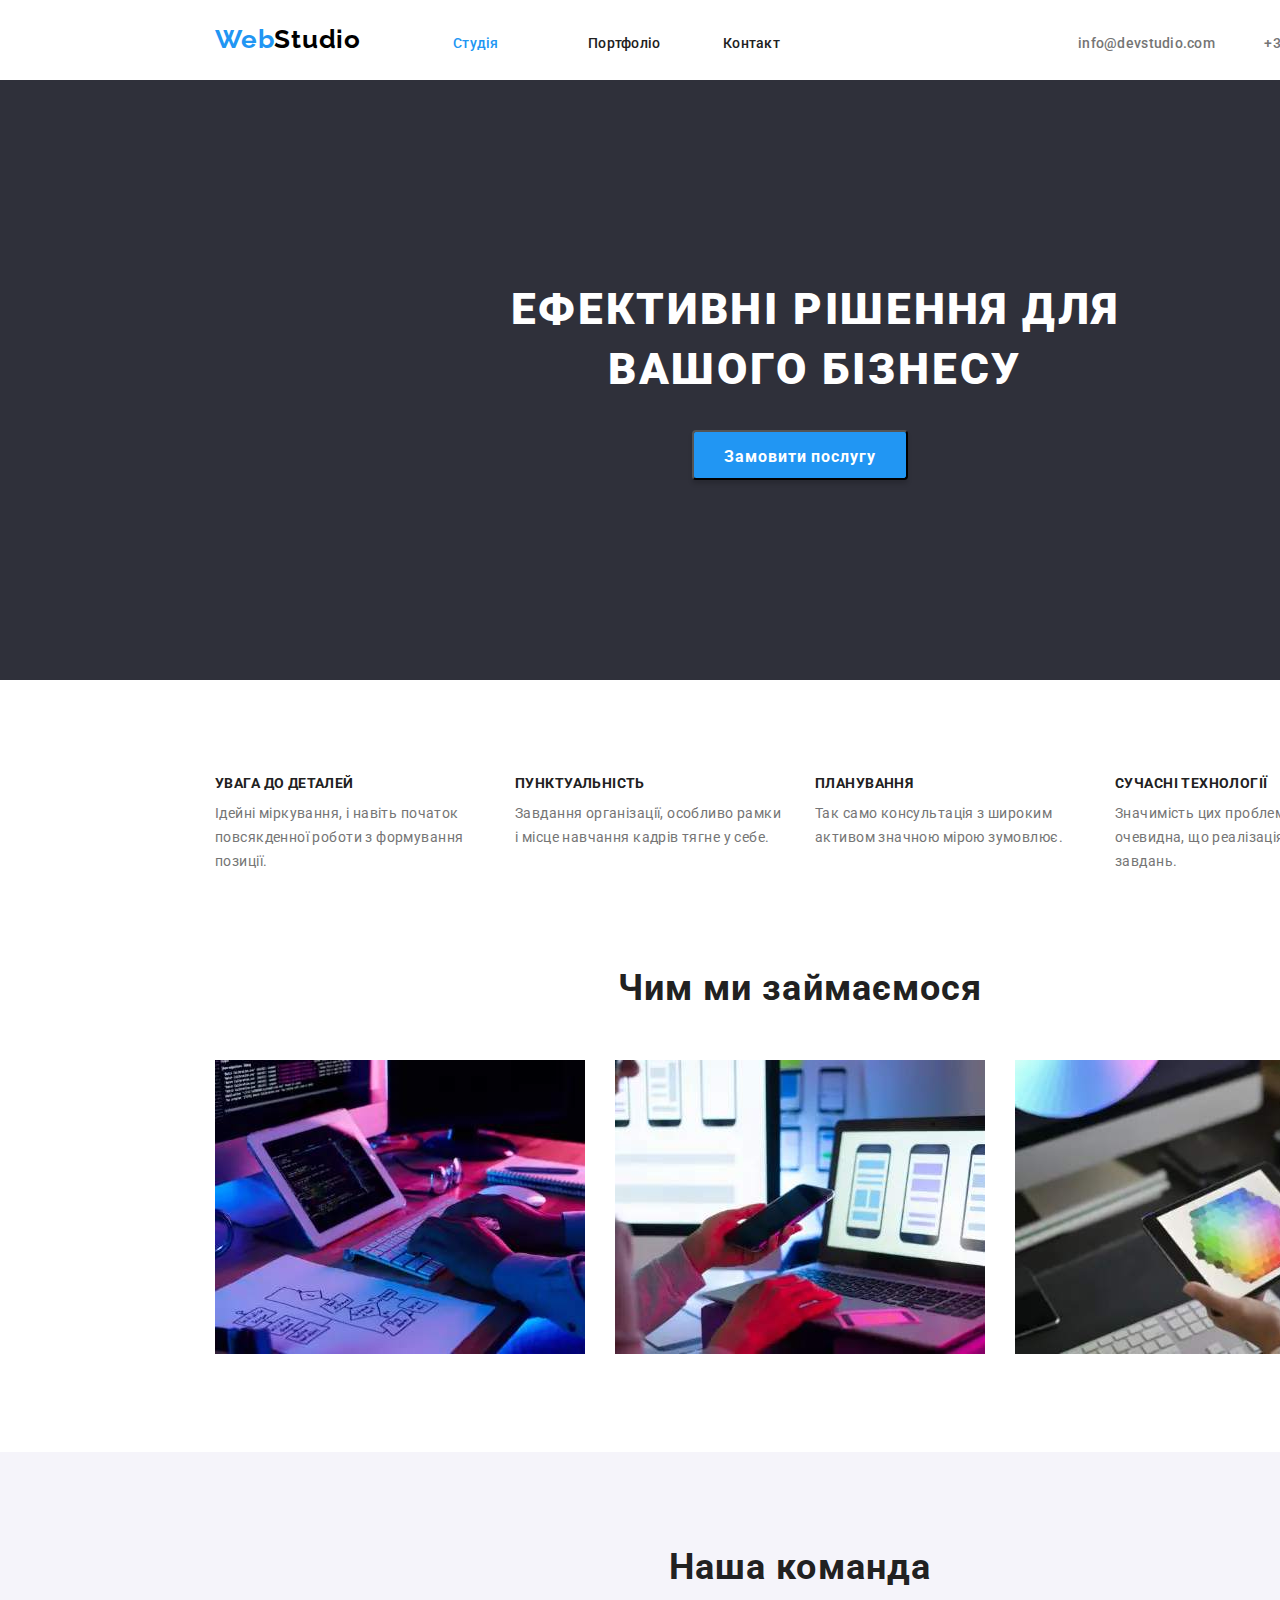
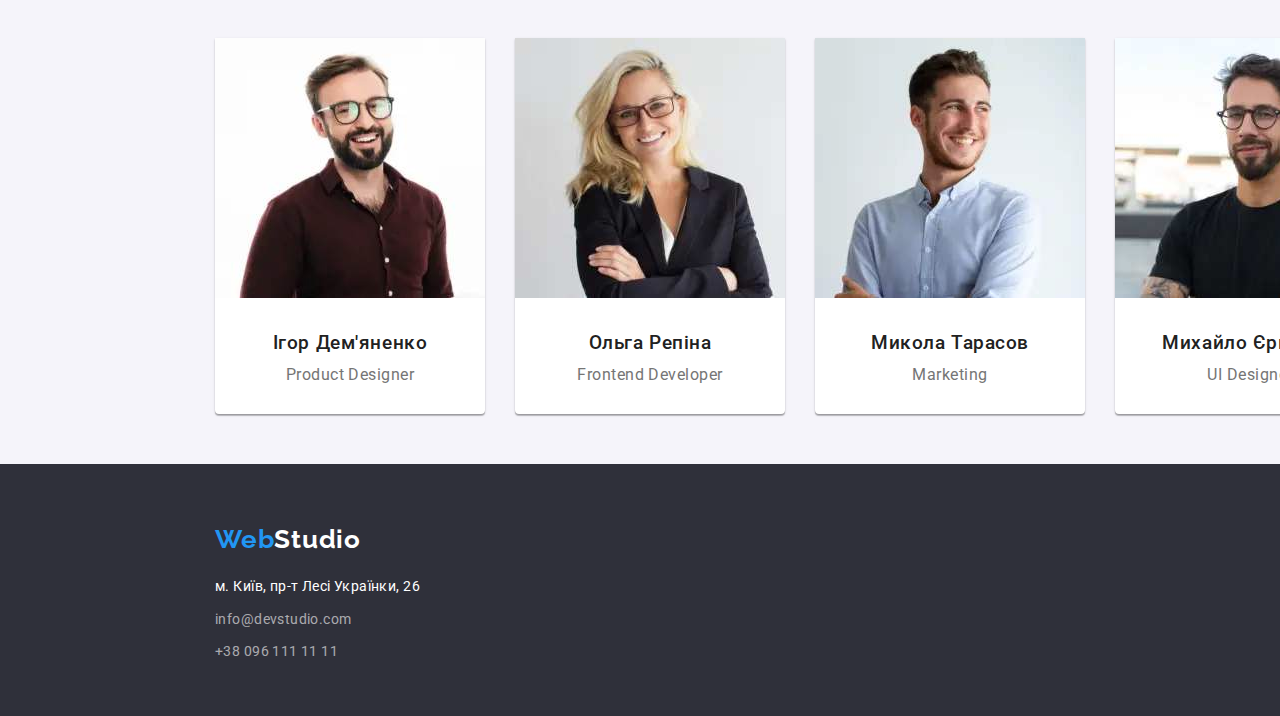
==== commit ca325e96: "Прибирає помилки" ====
--- a/index.html
+++ b/index.html
@@ -1,58 +1,56 @@
 <!DOCTYPE html>
 <html lang="uk">
-
 <head>
     <meta charset="UTF-8">
     <meta http-equiv="X-UA-Compatible" content="IE=edge">
-    <meta name="viewport" content="width=device-width, initial-scale=1.0">
+    <meta name="viewport" content="width=device-width, initial-scale=1.0">    
     <title>HOMEWORK3</title>
     <link rel="stylesheet" href="https://cdnjs.cloudflare.com/ajax/libs/modern-normalize/1.1.0/modern-normalize.min.css">
     <link rel="preconnect" href="https://fonts.googleapis.com">
     <link rel="preconnect" href="https://fonts.gstatic.com" crossorigin>
-    <link rel="stylesheet" href="https://fonts.googleapis.com/css2?family=Raleway:wght@700&family=Roboto:wght@400;500;700;900&display=swap">
+    <link href="https://fonts.googleapis.com/css2?family=Raleway:wght@700&family=Roboto:wght@400;500;700;900&display=swap"
+        rel="stylesheet">
     <link rel="stylesheet" href="./css/styles.css">
 </head>
+<body>
+        <header class="header-box">
+            <div class="container">
+                <div class="nav-flex-header">
+                    <nav class="nav-flex-header">
+                        <a href="./index.html" class="logo link "><span class="web">Web</span><span class="studio">Studio</span></a>
+                        <ul class="nav-flex">
+                            <li><a href="./index.html" class="link-nav link-current link">Студія</a></li>
+                            <li><a href="./portfolio.html" class="link-nav link">Портфоліо</a></li>
+                            <li><a href="" class="link-nav link">Контакт</a></li>
+                        </ul>
+                    </nav>
+                    <ul class="nav-flex-tel">
+                        <li><a href="mailto:info@devstudio.com" class="nav-contact link">info@devstudio.com</a></li>
+                        <li><a href="tel:+380961111111" class="nav-contact link">+38 096 111 11 11</a></li>
+                    </ul>
+                </div>
+                
+            </div>                
+        </header>
 
-<body>
-    <header class="container">
-            <div class="header-flex">
-                <nav class="nav-flex-header">
-                    <a href="./index.html" class="logo link "><span class="web">Web</span><span
-                            class="studio">Studio</span></a>
-                    <ul class="nav-flex">
-                        <li class="nav-link"><a href="./index.html" class="link-nav link-current link">Студія</a></li>
-                        <li class="nav-link"><a href="./portfolio.html" class="link-nav link">Портфоліо</a></li>
-                        <li class="nav-link"><a href="" class="link-nav link">Контакт</a></li>
-                    </ul>
-                </nav>
-                <ul class="nav-flex-link">
-                    <li class="nav-link"><a href="mailto:info@devstudio.com"
-                            class="nav-contact link">info@devstudio.com</a></li>
-                    <li class="nav-link"><a href="tel:+380961111111" class="nav-contact link">+38 096 111 11 11</a></li>
-                </ul>
-            </div>  
-    </header>
-
-    <main>
-        <section class="section order">
+    <main>        
+        <section class="order">
             <div class="container">
                 <h1 class="hero-title">Ефективні рішення для вашого бізнесу</h1>
-                <button type="button" class="order-button">Замовити послугу</button>
-            </div>
+                <button type="button" class="order-button">Замовити послугу</button> 
+            </div>              
         </section>
-        <section class="section container">
-            <div class="">
+        <section class="">
+            <div class="container">
                 <!--Чому ви обираєте нас?-->
                 <ul class="advantage-flex">
                     <li>
                         <h3 class="title-advantage">УВАГА ДО ДЕТАЛЕЙ</h3>
-                        <p class="advantage">Ідейні міркування, і навіть початок повсякденної роботи з формування
-                            позиції.</p>
+                        <p class="advantage">Ідейні міркування, і навіть початок повсякденної роботи з формування позиції.</p>
                     </li>
                     <li>
                         <h3 class="title-advantage">ПУНКТУАЛЬНІСТЬ</h3>
-                        <p class="advantage">Завдання організації, особливо рамки і місце навчання кадрів тягне у себе.
-                        </p>
+                        <p class="advantage">Завдання організації, особливо рамки і місце навчання кадрів тягне у себе.</p>
                     </li>
                     <li>
                         <h3 class="title-advantage">ПЛАНУВАННЯ</h3>
@@ -60,15 +58,14 @@
                     </li>
                     <li>
                         <h3 class="title-advantage">СУЧАСНІ ТЕХНОЛОГІЇ</h3>
-                        <p class="advantage">Значимість цих проблем настільки очевидна, що реалізація планових завдань.
-                        </p>
+                        <p class="advantage">Значимість цих проблем настільки очевидна, що реалізація планових завдань.</p>
                     </li>
                 </ul>
             </div>
         </section>
-
-        <section class="section container">
-            <div class="">
+       
+        <section class="">
+            <div class="container">
                 <h2 class="specialization-title">Чим ми займаємося</h2>
                 <ul class="specialization-foto">
                     <li><img src="images/imgdesktop.jpg" alt="Для Офісу" width="370" height="294"></li>
@@ -77,11 +74,11 @@
                 </ul>
             </div>
         </section>
-
-        <section class="section comand">
-                <div class="container">
+                
+        <section class="comand">
+            <div class="container">
                     <h2 class="title-comand">Наша команда</h2>
-                    <ul class="comand-flex">
+                    <ul class="comand-flex" >
                         <li class="box-comand">
                             <img src="images/imgIgorDemiyanenko.jpg" alt="Фото Ігор Дем'яненко" width="270" height="260">
                             <h3 class="name">Ігор Дем'яненко</h3>
@@ -104,25 +101,22 @@
                         </li>
                     </ul>
             </div>
-            
         </section>
-
+    
     </main>
     <footer class="footer">
         <div class="container">
-            <a href="./index.html" class="logo-footer link"><span class="web">Web</span><span
-                    class="logo-studio-footer">Studio</span></a>
-            <address>
-                <span class="adress">м. Київ, пр-т Лесі Українки, 26</span>
-                <ul>
-                    <li><a href="mailto:info@devstudio.com" class="contact link">info@devstudio.com</a></li>
-                    <li><a href="tel:+380961111111" class="contact link">+38 096 111 11 11</a></li>
-                </ul>
-            </address>
+                <a href="./index.html" class="logo-footer link"><span class="web">Web</span><span class="logo-studio-footer">Studio</span></a>
+                <address>
+                    <span class="adress">м. Київ, пр-т Лесі Українки, 26</span>
+                    <ul>
+                        <li><a href="mailto:info@devstudio.com" class="contact link">info@devstudio.com</a></li>
+                        <li><a href="tel:+380961111111" class="contact link">+38 096 111 11 11</a></li>
+                    </ul>
+                </address>
         </div>
-
+        
     </footer>
 
 </body>
-
 </html>
--- a/css/styles.css
+++ b/css/styles.css
@@ -16,8 +16,7 @@
 h3,
 ul,
 li,
-p {
-    padding: 0;
+p {padding: 0;
     margin: 0;
 }
 body { 
@@ -26,53 +25,41 @@
     font-style: normal;
     color: var(--color-primary);
 }
-.section {
-    padding-top: 94px;
-    padding-bottom: 94px;
-
-}
 .container {
-    margin: auto 200px;
+    margin:0 auto ;
     padding: 0 15px;
     width: 1200px;    
 }
- ul,li {
+ul,li {
     list-style: none;
 }
- .link {
+.link {
     text-decoration: none;
-}
-  .header-flex {
-    display: flex;
-    justify-content: space-between;
-    border-top: 1px solid #ECECEC;
-}
+  }
   .nav-flex-header {
-    /* align-items:baseline; */
-    display:flex;
-    
-}
-  .nav-link {   
-    margin-top: 32px;
-    margin-bottom: 32px;
-
+    align-items:baseline;
+    display:flex;
+    justify-content: space-between;
   }
   .nav-flex {
     width: 281px;
     display:flex;
     justify-content: space-between;
   }
-  .nav-flex-link {
+  .nav-flex-tel {
     width: 307px;
     display:flex;
     justify-content: space-between;
   }
-
+.header-box {
+    height: 80px;       
+}
 .logo {
     margin-right: 93px; 
     padding-top: 24px;
     padding-bottom: 25px;
     display: block;
+    height: 31px;
     width: 145px;
     font-weight: 700;
     font-family: 'Raleway';
@@ -87,10 +74,11 @@
     color: var(--color-logo-studio);
 }
 .link-nav {
-    
+    display:flex;
     padding-top: 24px;
     padding-bottom: 24px;
     width: 135px;
+    height: 16px;
     font-family: inherit;
     font-weight: 500;
     font-size: 14px;
@@ -105,6 +93,9 @@
     color: var(--color-accent);
 }
 .nav-contact {
+    display: flex;
+    padding-top: 32px;
+    padding-bottom: 32px;
     font-weight: 500;
     font-size: 14px;
     line-height: 1.14;
@@ -119,14 +110,16 @@
 }
 .order {
     display: block;
+    margin-bottom: 94px;
     padding-top: 200px;
-    width: 1600px;
+    height: 600px;
     background-color: var(--color-order-section);
 }
 .hero-title {
     margin: 0px 252px 30px;
     display:block;
     width: 696px;
+    height: 120px;
     text-align: center;
     font-weight: 900;
     font-size: 44px;
@@ -137,12 +130,11 @@
     color: var(--color-title-secondary);
 }
 .order-button { 
-    display: flex;
-    padding: 10px auto;
+    padding: 10px;
     margin:0px auto 200px auto;
     display:block;
+    width: 216px;
     height: 50px;
-    width: 200px;
     font-weight: 700;
     cursor: pointer;
     font-family: inherit;
@@ -167,9 +159,9 @@
      width: 1170px;
      margin-top: 94px;
  }
-.title-advantage {
-    margin-bottom: 10px;
+.title-advantage {margin-bottom: 10px;
     display: inline-block;
+    height: 16px;
     width: 270px;
     font-weight: 700;
     font-size: 14px;
@@ -213,20 +205,17 @@
 }
 .box-comand {
     padding-top: 0px;
+    margin-bottom: 50px;
     width: 270px;
-    height: 368px;
     background-color: var(--color-title-secondary);
     box-shadow: 0px 1px 3px rgba(0, 0, 0, 0.12), 0px 1px 1px rgba(0, 0, 0, 0.14), 0px 2px 1px rgba(0, 0, 0, 0.2);
     border-radius: 0px 0px 4px 4px;
 }
-.comand {
-    padding-top: 94px;
-    width: 1600px;
-    height: 648px;
+.comand {padding-top: 94px;
     background-color: var(--color-comand-section);
 }
 .name {
-    margin-top: 50px;
+    padding-top: 30px;
     margin-bottom: 10px;
     font-weight: 500;
     line-height: 1.17;
@@ -235,7 +224,7 @@
     text-align: center;
 }
 .profession {
-    margin-bottom: 50px;
+    padding-bottom: 30px;
     line-height: 1.19;
     /* identical to box height */
     letter-spacing: 0.03em;
@@ -243,6 +232,7 @@
     text-align: center;
 }
 .adress {
+    display: block;
     margin-bottom: 9px;
     font-style: normal;
     font-size: 14px;
@@ -252,6 +242,7 @@
     color: var(--color-title-secondary);
 }
 .contact {
+    display: block;
     margin-bottom: 9px;
     font-style: normal;
     font-family: inherit;
@@ -265,19 +256,21 @@
     color: var(--color-accent);
 }
 .flex-button {
+    
     display: flex;
     justify-content: center;
 }
-.button-flex:last-child {
-    margin-right:0px;   
-}
-.button-flex {
-    margin-top:100px;
-    margin-bottom:100px; ; 
-    margin-right: 30px;
+
+.button-list{
+    padding-right: 9px;
+    padding-bottom: 56px;
+    padding-top: 94px;
+}
+.button-list:last-child {
+    padding-right: 0px;
+    
 }
 .button {
-    padding: 6px 22px;
     cursor: pointer;
     font-family: inherit;
     font-weight: 500;
@@ -292,26 +285,26 @@
 }
 .card-flex {
     display: flex;
-    justify-content:space-between;
-    flex-wrap: wrap;   
+    justify-content: space-between;
+    flex-wrap: wrap;
 }
 .card {
     padding-top: 0px;
     margin-bottom: 30px;
+    padding-bottom: 20px;
+    box-sizing: border-box;
     width: 370px;
     height: 404px;
     background: var(--color-title-secondary);
-    border-bottom: 1px solid #EEEEEE;
-
-}
-.card:nth-child(n + 7) {
+    border: 1px solid #EEEEEE;
+
+}.card:nth-child(7) {   
     margin-bottom: 94px;
 }
 .projects {
-    margin-top: 20px;
-    margin-right: 24px;
-    margin-bottom: 4px;
-    margin-left: 24px;
+    padding-top: 20px ;
+    padding-left: 24px;
+    padding-bottom: 4px;
     font-weight: 700;
     line-height: 2;
     /* identical to box height, or 188% */
@@ -319,9 +312,8 @@
 }
 .project-type {
     width: 322px;
-    margin-right: 24px;
-    margin-bottom: 20px;
-    margin-left: 24px;
+    padding-bottom: 20px;
+    padding-left: 24px;
     line-height: 1.88;
     /* identical to box height, or 188% */
     letter-spacing: 0.03em;
@@ -330,13 +322,13 @@
 .footer { 
     display: block;
     padding-top: 60px ;
-    padding-bottom: 60px;
-    width: 1600px;
+    height: 252px;
     background-color: var(--color-order-section);
 }
 .logo-footer {
     margin-bottom: 20px ;
     display: block;
+    height: 31px;
     width: 145px;
     font-weight: 700;
     font-family: 'Raleway';
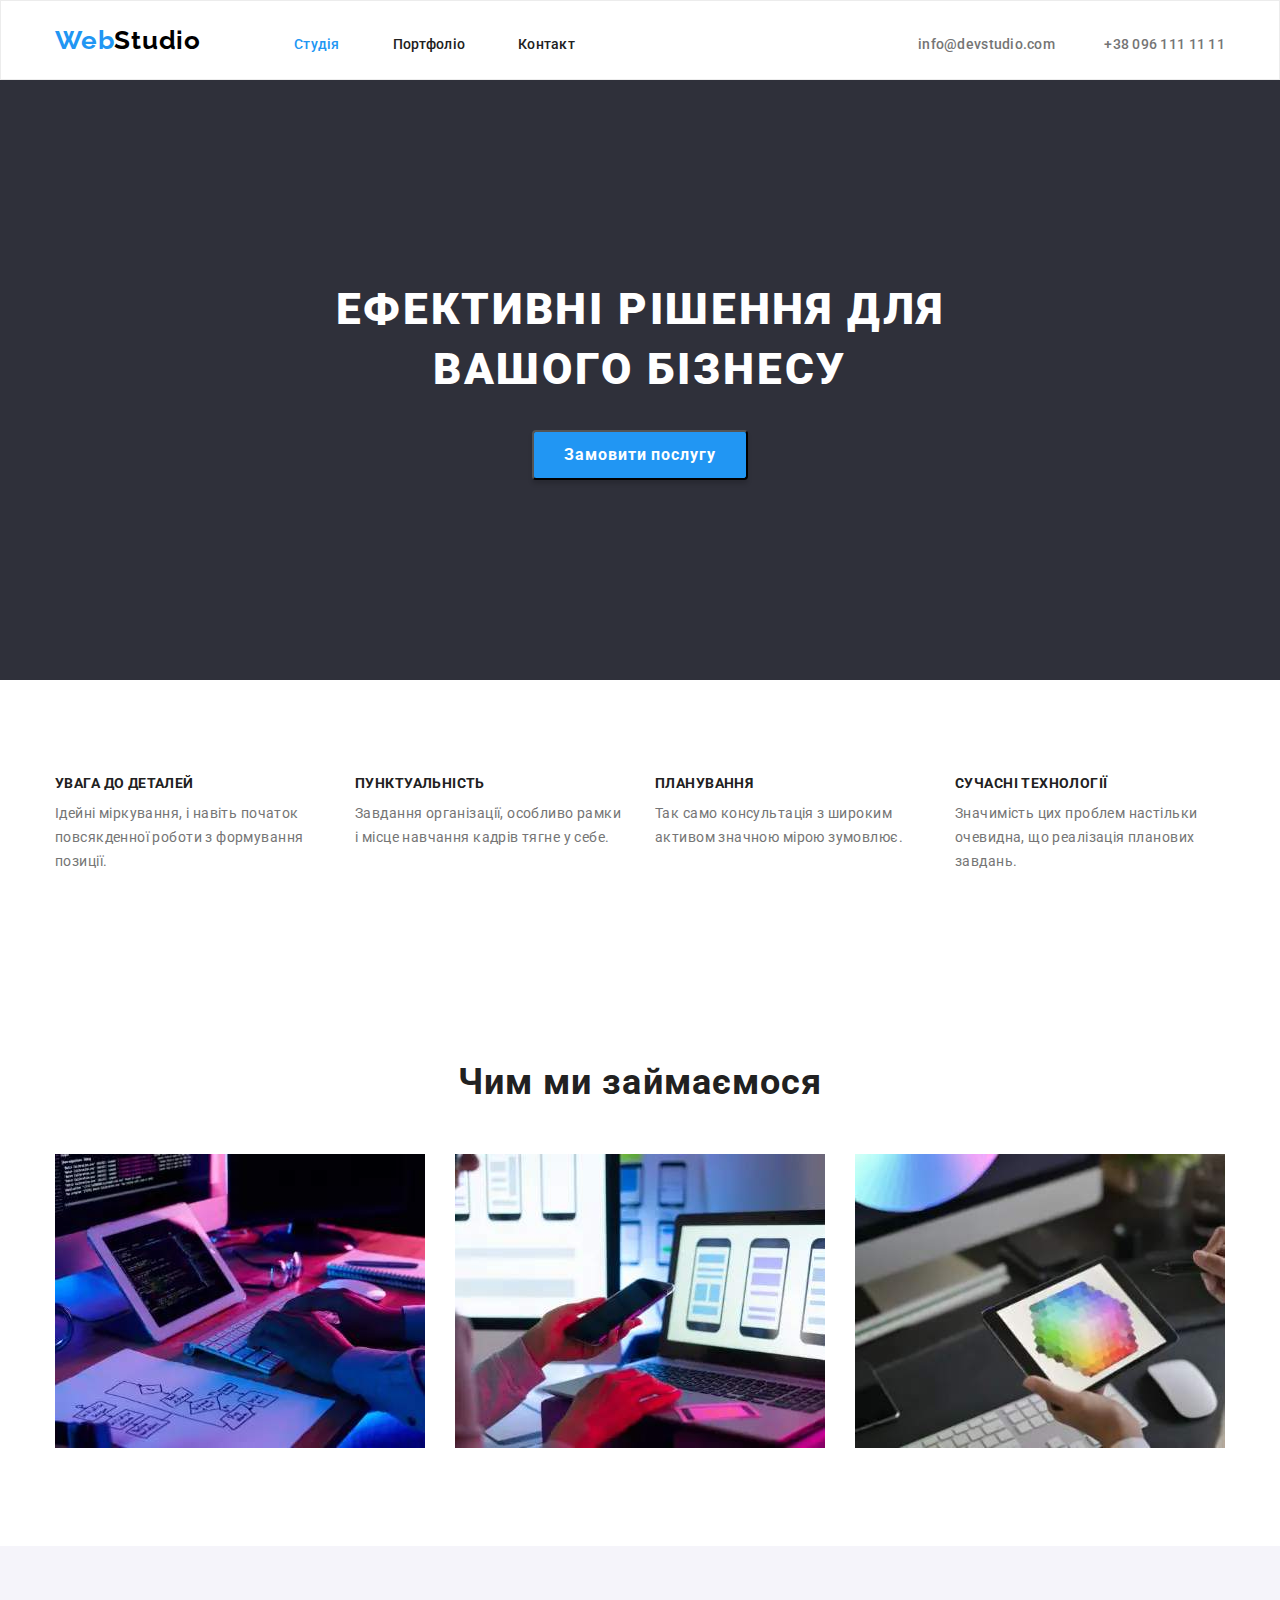
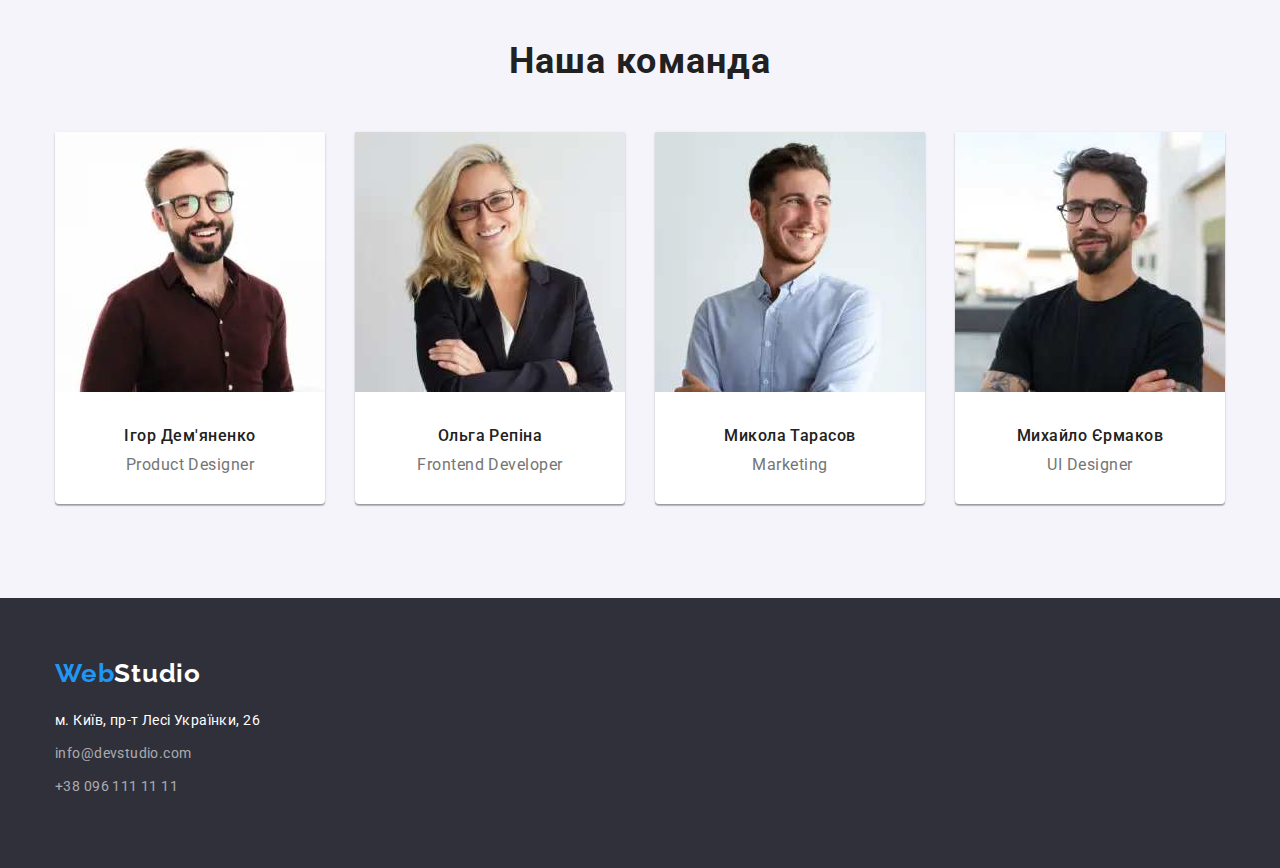
==== commit 92b8bec7: "Виправляє помилки" ====
--- a/index.html
+++ b/index.html
@@ -40,7 +40,7 @@
                 <button type="button" class="order-button">Замовити послугу</button> 
             </div>              
         </section>
-        <section class="">
+        <section class="advantage-box">
             <div class="container">
                 <!--Чому ви обираєте нас?-->
                 <ul class="advantage-flex">
@@ -64,7 +64,7 @@
             </div>
         </section>
        
-        <section class="">
+        <section class="specialization">
             <div class="container">
                 <h2 class="specialization-title">Чим ми займаємося</h2>
                 <ul class="specialization-foto">
@@ -81,23 +81,23 @@
                     <ul class="comand-flex" >
                         <li class="box-comand">
                             <img src="images/imgIgorDemiyanenko.jpg" alt="Фото Ігор Дем'яненко" width="270" height="260">
-                            <h3 class="name">Ігор Дем'яненко</h3>
-                            <p lang="en" class="profession">Product Designer</p>
+                            <div class="comand-name"><h3 class="name">Ігор Дем'яненко</h3>
+                            <p lang="en" class="profession">Product Designer</p></div>
                         </li>
                         <li class="box-comand">
                             <img src="images/imgOlgaRepina.jpg" alt="Фото Ольга Репіна" width="270" height="260">
-                            <h3 class="name">Ольга Репіна</h3>
-                            <p lang="en" class="profession">Frontend Developer</p>
+                            <div class="comand-name"><h3 class="name">Ольга Репіна</h3>
+                            <p lang="en" class="profession">Frontend Developer</p></div>
                         </li>
                         <li class="box-comand">
                             <img src="images/imgNikolaiTarasov.jpg" alt="Фото Микола Тарасов" width="270" height="260">
-                            <h3 class="name">Микола Тарасов</h3>
-                            <p lang="en" class="profession">Marketing</p>
+                            <div class="comand-name"><h3 class="name">Микола Тарасов</h3>
+                            <p lang="en" class="profession">Marketing</p></div>
                         </li>
                         <li class="box-comand">
                             <img src="images/imgMikhailErmakov.jpg" alt="Фото Михайло Єрмаков" width="270" height="260">
-                            <h3 class="name">Михайло Єрмаков</h3>
-                            <p lang="en" class="profession">UI Designer</p>
+                            <div class="comand-name"><h3 class="name">Михайло Єрмаков</h3>
+                            <p lang="en" class="profession">UI Designer</p></div>
                         </li>
                     </ul>
             </div>
--- a/css/styles.css
+++ b/css/styles.css
@@ -20,7 +20,6 @@
     margin: 0;
 }
 body { 
-    width: 1600px;
     font-family: 'Roboto','Arial','Helvetica',sans-serif;
     font-style: normal;
     color: var(--color-primary);
@@ -52,15 +51,14 @@
     justify-content: space-between;
   }
 .header-box {
-    height: 80px;       
+    height: 80px;
+    border: 1px solid #ECECEC;
 }
 .logo {
     margin-right: 93px; 
     padding-top: 24px;
     padding-bottom: 25px;
     display: block;
-    height: 31px;
-    width: 145px;
     font-weight: 700;
     font-family: 'Raleway';
     font-size: 26px;
@@ -77,8 +75,6 @@
     display:flex;
     padding-top: 24px;
     padding-bottom: 24px;
-    width: 135px;
-    height: 16px;
     font-family: inherit;
     font-weight: 500;
     font-size: 14px;
@@ -110,16 +106,17 @@
 }
 .order {
     display: block;
-    margin-bottom: 94px;
     padding-top: 200px;
+    padding-bottom: 200px;
     height: 600px;
     background-color: var(--color-order-section);
 }
 .hero-title {
-    margin: 0px 252px 30px;
+    margin-left: auto;
+    margin-right: auto;
+    padding-bottom: 30px;
     display:block;
     width: 696px;
-    height: 120px;
     text-align: center;
     font-weight: 900;
     font-size: 44px;
@@ -129,9 +126,10 @@
     text-transform: uppercase;
     color: var(--color-title-secondary);
 }
-.order-button { 
-    padding: 10px;
-    margin:0px auto 200px auto;
+.order-button {
+    margin-left: auto;
+    margin-right: auto;
+    padding:10px auto;
     display:block;
     width: 216px;
     height: 50px;
@@ -151,18 +149,18 @@
 .order-button:hover, .order-button:focus {
     background: var(--color-background);
  }
+ .advantage-box {
+    padding-top: 94px;
+    padding-bottom: 94px;
+ }
  .advantage-flex {
      display:flex ;
      justify-content: space-between;
-     margin-top: 94px;
-     margin-bottom:94px; 
      width: 1170px;
-     margin-top: 94px;
- }
-.title-advantage {margin-bottom: 10px;
+  }
+.title-advantage {
+    padding-bottom: 10px;
     display: inline-block;
-    height: 16px;
-    width: 270px;
     font-weight: 700;
     font-size: 14px;
     line-height: 1.14;
@@ -178,7 +176,12 @@
     letter-spacing: 0.03em;
     color: var(--color-link-text);
 }
-.specialization-title {margin-bottom: 50px;
+.specialization {
+    padding-top: 94px;
+    padding-bottom: 94px;
+}
+.specialization-title {
+    padding-bottom: 50px;
     font-weight: 700;
     font-size: 36px;
     line-height: 1.16;
@@ -190,7 +193,7 @@
     justify-content: space-between;
 }
 .title-comand { 
-    margin-bottom: 50px;
+    padding-bottom: 50px;
     font-weight: 700;
     font-size: 36px;
     line-height: 1.17;
@@ -198,25 +201,28 @@
     text-align: center;
 }
 .specialization-foto {
-    margin-bottom: 94px;
     padding-top: 0px;
     display:flex;
     justify-content: space-between;
+}
+.comand-name {
+    padding-top: 30px;
+    padding-bottom: 30px;
 }
 .box-comand {
     padding-top: 0px;
-    margin-bottom: 50px;
     width: 270px;
     background-color: var(--color-title-secondary);
     box-shadow: 0px 1px 3px rgba(0, 0, 0, 0.12), 0px 1px 1px rgba(0, 0, 0, 0.14), 0px 2px 1px rgba(0, 0, 0, 0.2);
     border-radius: 0px 0px 4px 4px;
 }
 .comand {padding-top: 94px;
+    padding-bottom: 94px;
     background-color: var(--color-comand-section);
 }
 .name {
-    padding-top: 30px;
-    margin-bottom: 10px;
+    font-size: 16px;
+    padding-bottom: 10px;
     font-weight: 500;
     line-height: 1.17;
     /* identical to box height */
@@ -224,7 +230,6 @@
     text-align: center;
 }
 .profession {
-    padding-bottom: 30px;
     line-height: 1.19;
     /* identical to box height */
     letter-spacing: 0.03em;
@@ -255,30 +260,38 @@
 .contact:hover,.contact:focus {
     color: var(--color-accent);
 }
+.projects-box {
+    padding-top: 94px;
+    padding-bottom: 94px;
+
+}
 .flex-button {
-    
+    margin-bottom: 50px;
     display: flex;
     justify-content: center;
 }
 
 .button-list{
     padding-right: 9px;
-    padding-bottom: 56px;
-    padding-top: 94px;
 }
 .button-list:last-child {
     padding-right: 0px;
     
 }
-.button {
+.button { 
+    padding: 6px 22px;
     cursor: pointer;
     font-family: inherit;
     font-weight: 500;
     line-height: 1.63;
     /* identical to box height, or 162% */
     text-align: center;
-    letter-spacing: 0.03em;    
-}
+    letter-spacing: 0.03em;
+    border-radius: 4px;
+    background-color: #F5F4FA;
+    border-color:#F5F4FA;
+}
+
 .button:hover,.button:focus {
     color: var(--color-title-secondary);
     background-color: var(--color-accent);
@@ -298,12 +311,11 @@
     background: var(--color-title-secondary);
     border: 1px solid #EEEEEE;
 
-}.card:nth-child(7) {   
-    margin-bottom: 94px;
+}
+.filter {
+    padding: 20px 24px;
 }
 .projects {
-    padding-top: 20px ;
-    padding-left: 24px;
     padding-bottom: 4px;
     font-weight: 700;
     line-height: 2;
@@ -312,8 +324,6 @@
 }
 .project-type {
     width: 322px;
-    padding-bottom: 20px;
-    padding-left: 24px;
     line-height: 1.88;
     /* identical to box height, or 188% */
     letter-spacing: 0.03em;
@@ -322,7 +332,7 @@
 .footer { 
     display: block;
     padding-top: 60px ;
-    height: 252px;
+    padding-bottom: 60px;
     background-color: var(--color-order-section);
 }
 .logo-footer {
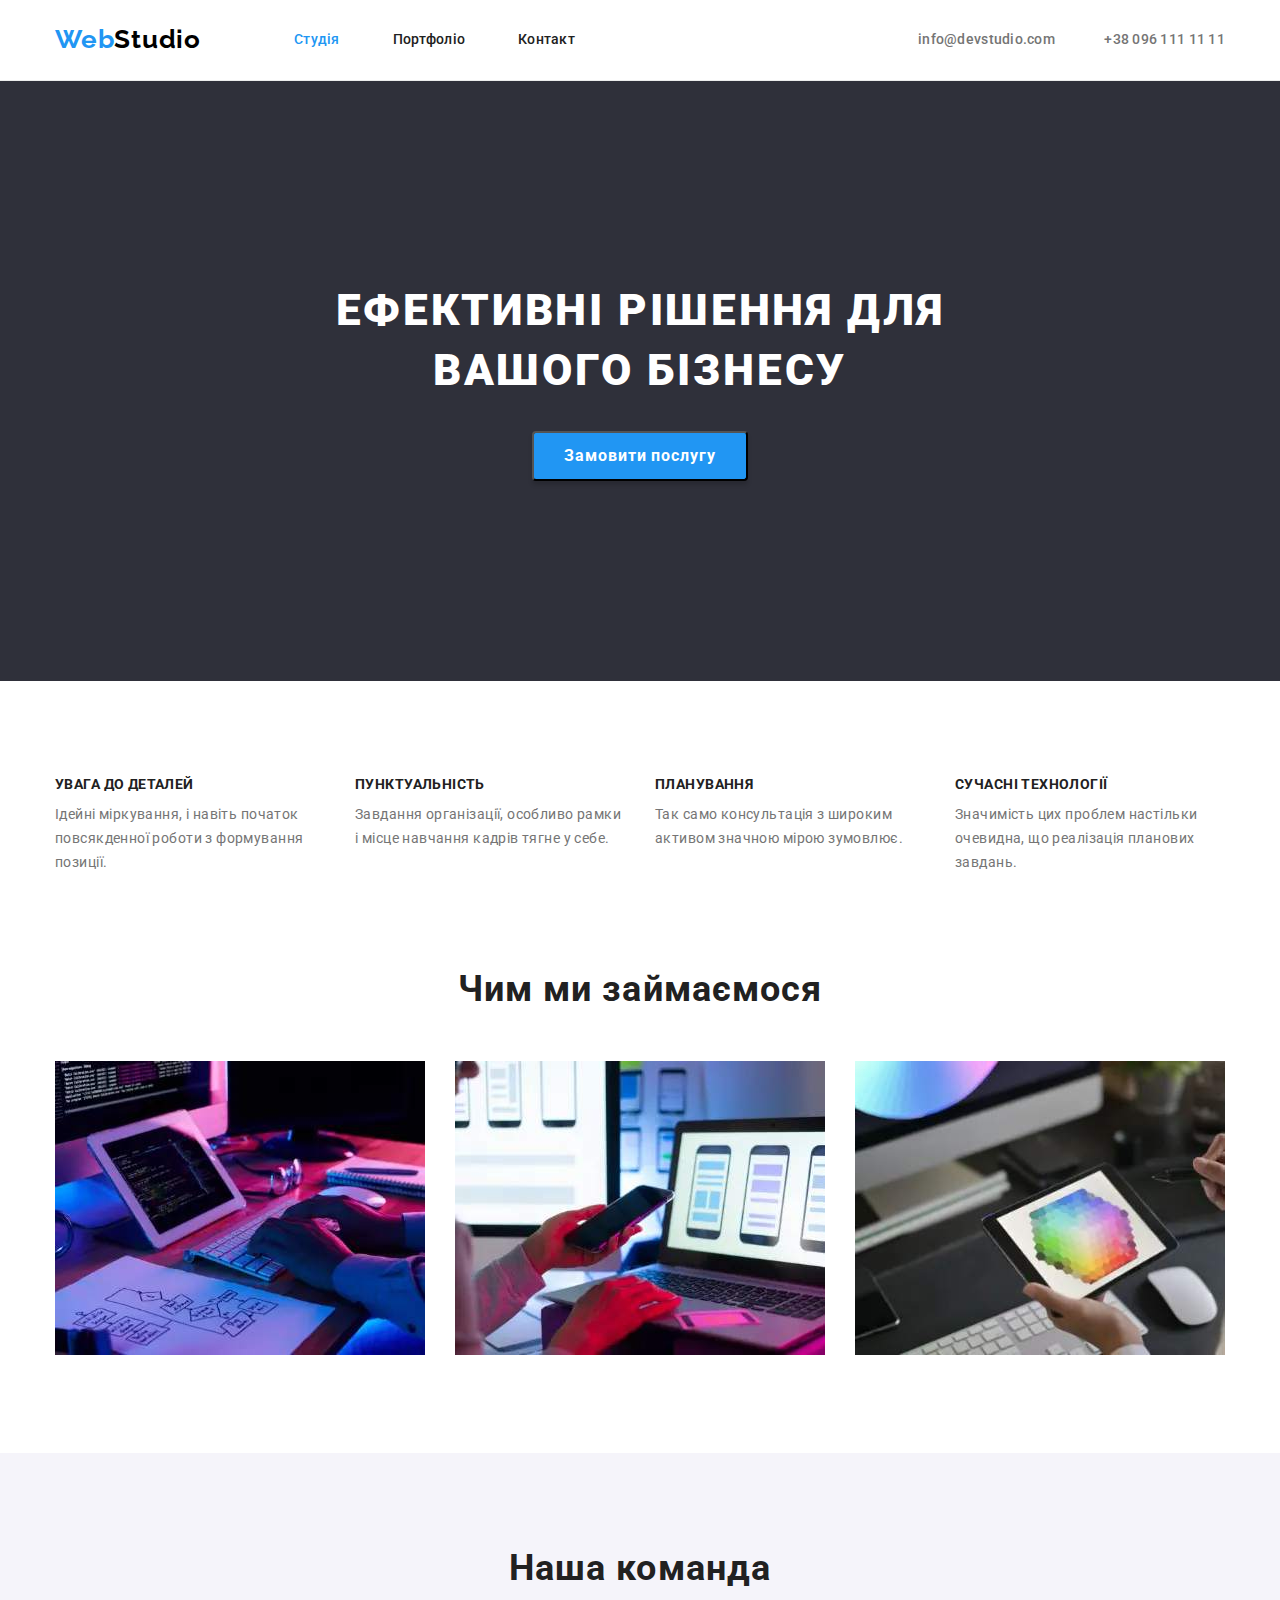
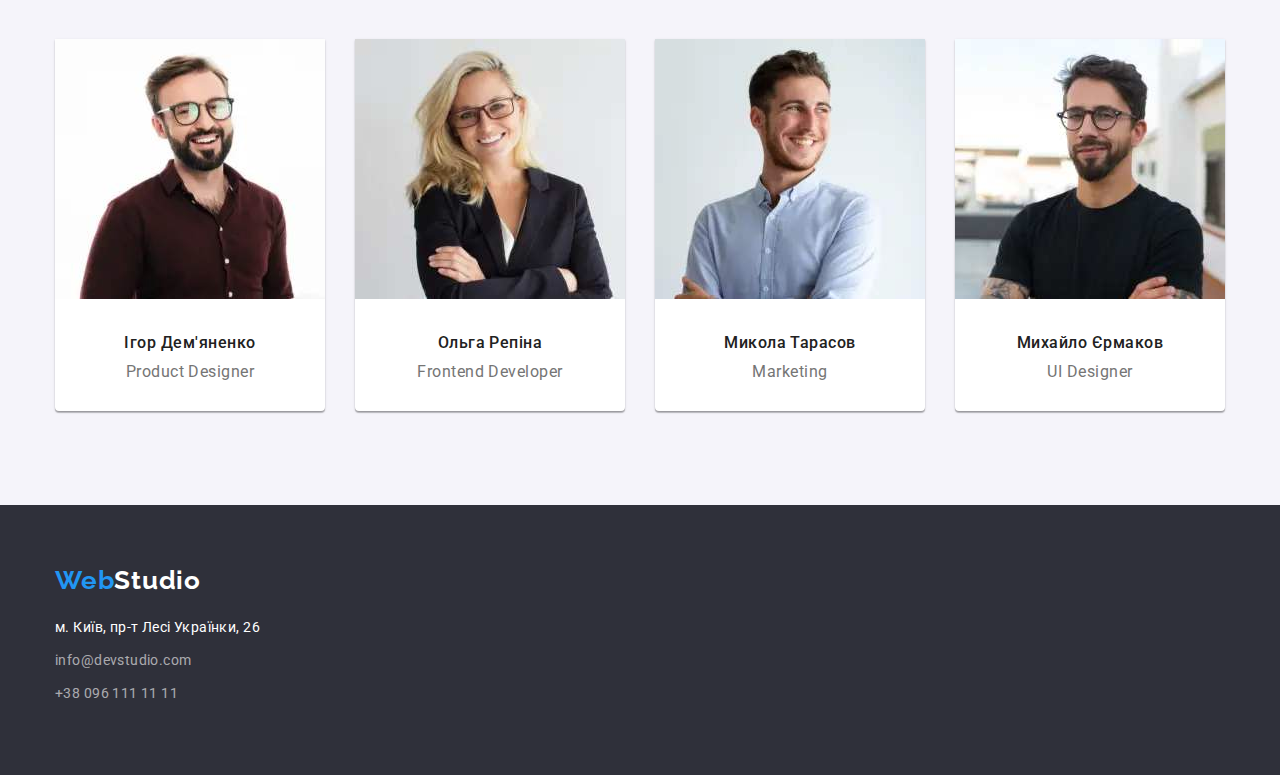
==== commit 94a6fbe4: "Остаточні виправлення" ====
--- a/index.html
+++ b/index.html
@@ -110,8 +110,8 @@
                 <address>
                     <span class="adress">м. Київ, пр-т Лесі Українки, 26</span>
                     <ul>
-                        <li><a href="mailto:info@devstudio.com" class="contact link">info@devstudio.com</a></li>
-                        <li><a href="tel:+380961111111" class="contact link">+38 096 111 11 11</a></li>
+                        <li class="link-footer"><a href="mailto:info@devstudio.com" class="contact link">info@devstudio.com</a></li>
+                        <li class="link-footer"><a href="tel:+380961111111" class="contact link">+38 096 111 11 11</a></li>
                     </ul>
                 </address>
         </div>
--- a/css/styles.css
+++ b/css/styles.css
@@ -36,7 +36,7 @@
     text-decoration: none;
   }
   .nav-flex-header {
-    align-items:baseline;
+    align-items: center;
     display:flex;
     justify-content: space-between;
   }
@@ -51,8 +51,7 @@
     justify-content: space-between;
   }
 .header-box {
-    height: 80px;
-    border: 1px solid #ECECEC;
+    border-bottom: 1px solid #ECECEC;
 }
 .logo {
     margin-right: 93px; 
@@ -73,8 +72,8 @@
 }
 .link-nav {
     display:flex;
-    padding-top: 24px;
-    padding-bottom: 24px;
+    padding-top: 32px;
+    padding-bottom: 32px;
     font-family: inherit;
     font-weight: 500;
     font-size: 14px;
@@ -177,11 +176,11 @@
     color: var(--color-link-text);
 }
 .specialization {
-    padding-top: 94px;
+    /* padding-top: 94px; */
     padding-bottom: 94px;
 }
 .specialization-title {
-    padding-bottom: 50px;
+    margin-bottom: 50px;
     font-weight: 700;
     font-size: 36px;
     line-height: 1.16;
@@ -193,7 +192,7 @@
     justify-content: space-between;
 }
 .title-comand { 
-    padding-bottom: 50px;
+    margin-bottom: 50px;
     font-weight: 700;
     font-size: 36px;
     line-height: 1.17;
@@ -201,7 +200,6 @@
     text-align: center;
 }
 .specialization-foto {
-    padding-top: 0px;
     display:flex;
     justify-content: space-between;
 }
@@ -210,13 +208,13 @@
     padding-bottom: 30px;
 }
 .box-comand {
-    padding-top: 0px;
     width: 270px;
     background-color: var(--color-title-secondary);
     box-shadow: 0px 1px 3px rgba(0, 0, 0, 0.12), 0px 1px 1px rgba(0, 0, 0, 0.14), 0px 2px 1px rgba(0, 0, 0, 0.2);
     border-radius: 0px 0px 4px 4px;
 }
-.comand {padding-top: 94px;
+.comand {
+    padding-top: 94px;
     padding-bottom: 94px;
     background-color: var(--color-comand-section);
 }
@@ -236,6 +234,9 @@
     color: var(--color-link-text);
     text-align: center;
 }
+.link-footer {
+    margin-bottom: 9px;
+}
 .adress {
     display: block;
     margin-bottom: 9px;
@@ -248,7 +249,6 @@
 }
 .contact {
     display: block;
-    margin-bottom: 9px;
     font-style: normal;
     font-family: inherit;
     font-size: 14px;
@@ -265,19 +265,13 @@
     padding-bottom: 94px;
 
 }
-.flex-button {
+.button-list {
     margin-bottom: 50px;
     display: flex;
     justify-content: center;
-}
-
-.button-list{
-    padding-right: 9px;
-}
-.button-list:last-child {
-    padding-right: 0px;
-    
-}
+    gap: 9px;
+}
+
 .button { 
     padding: 6px 22px;
     cursor: pointer;
@@ -300,14 +294,11 @@
     display: flex;
     justify-content: space-between;
     flex-wrap: wrap;
+    gap: 30px;
 }
 .card {
-    padding-top: 0px;
-    margin-bottom: 30px;
-    padding-bottom: 20px;
     box-sizing: border-box;
     width: 370px;
-    height: 404px;
     background: var(--color-title-secondary);
     border: 1px solid #EEEEEE;
 
@@ -323,7 +314,7 @@
     letter-spacing: 0.03em;
 }
 .project-type {
-    width: 322px;
+    /* width: 322px; */
     line-height: 1.88;
     /* identical to box height, or 188% */
     letter-spacing: 0.03em;
